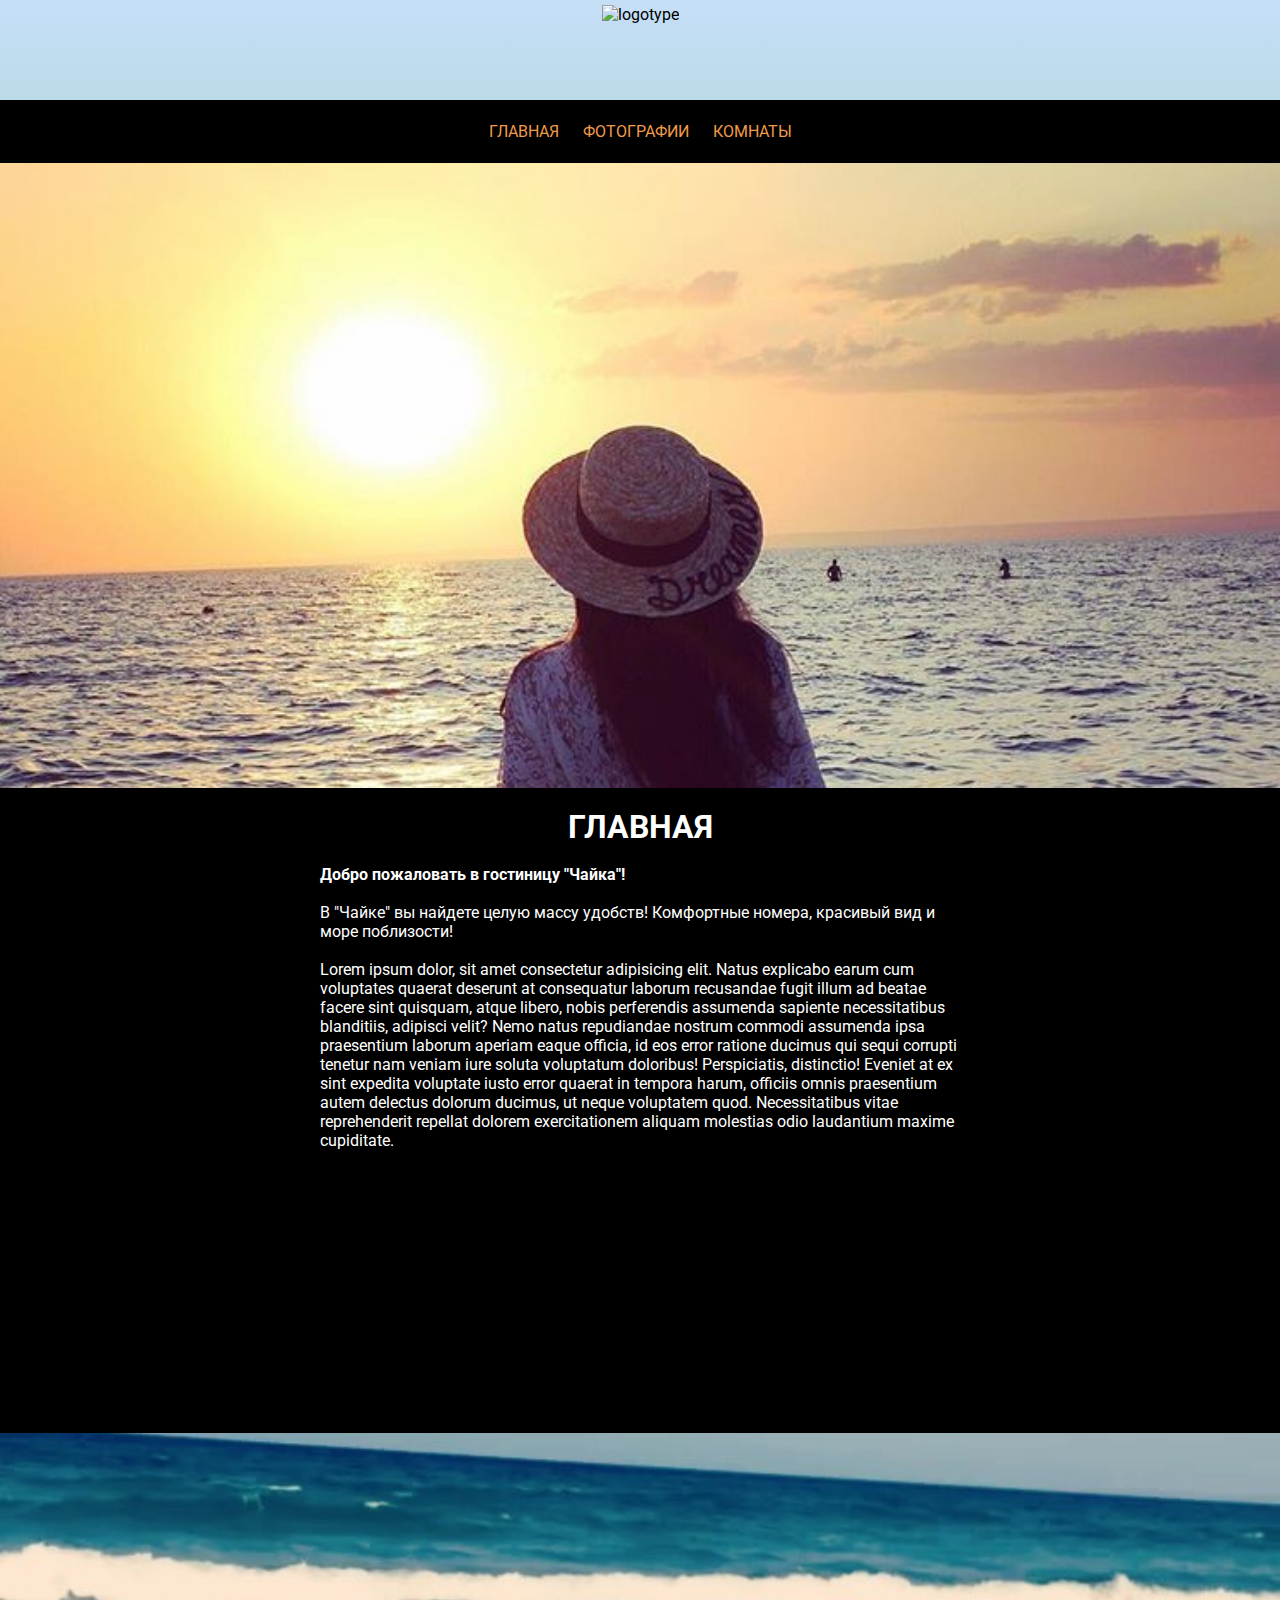
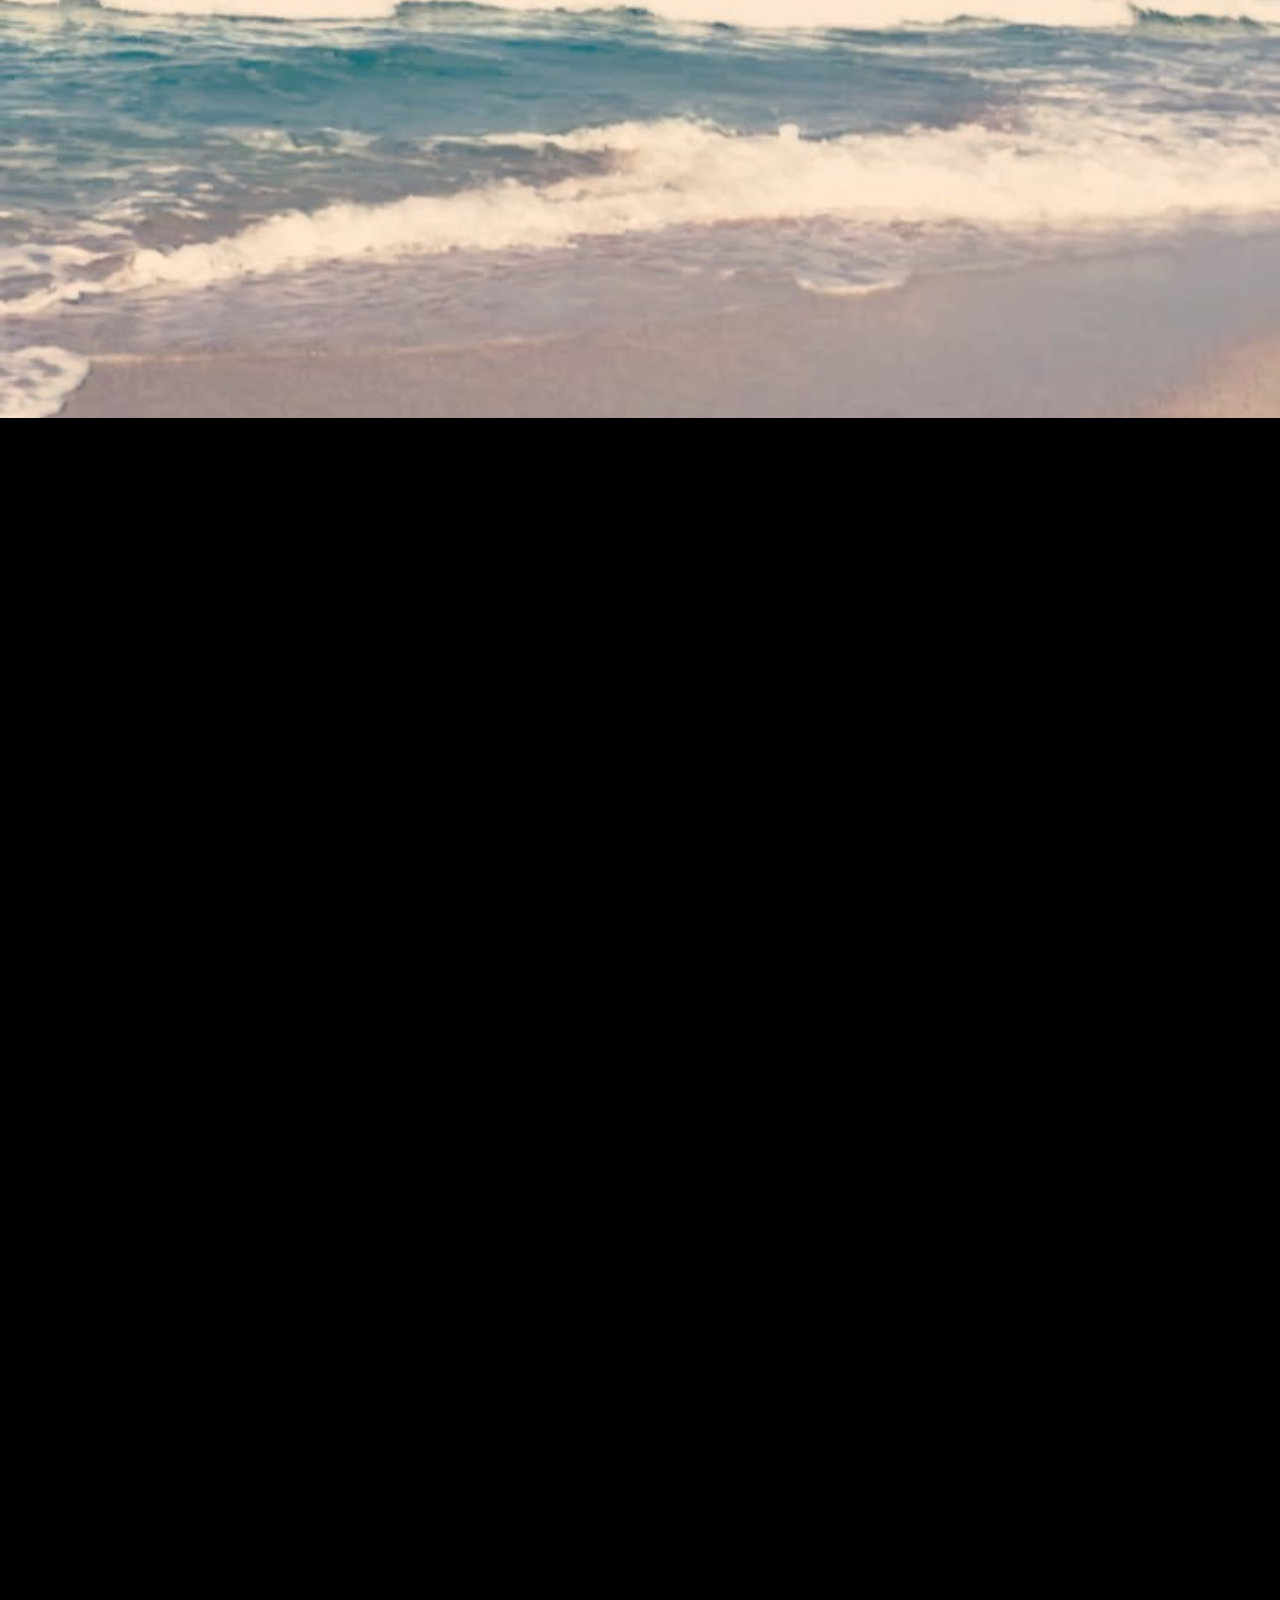
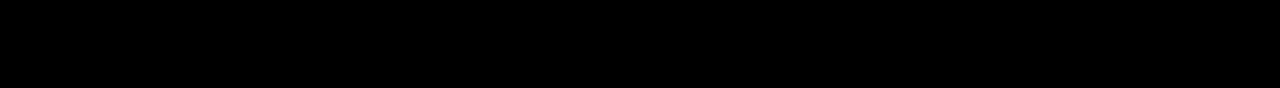
==== index-new.html @ 2513a15d "Returned to the state that I had previously before my pc broke" ====
<!DOCTYPE html>
<html lang="en">

<head>
    <meta charset="UTF-8">
    <meta name="viewport" content="width=device-width, initial-scale=1.0">
    <meta http-equiv="X-UA-Compatible" content="ie=edge">
    <link rel="stylesheet" href="css/style2.css">
    <link href="https://fonts.googleapis.com/css?family=Roboto&display=swap" rel="stylesheet">
    <link href="https://fonts.googleapis.com/css?family=Roboto+Slab&display=swap" rel="stylesheet">
    <title>Document</title>
</head>

<body>
    <header>
        <div class="headerdiv">
            <img src="../crimea-house/assets/img/logo-chaika.png" class="logo" alt="logotype">
        </div>
    </header>
    <nav>
        <div class="navdiv">
            <div class="container">
                <ul>
                    <li>ГЛАВНАЯ</li>
                    <li>ФОТОГРАФИИ</li>
                    <li>КОМНАТЫ</li>
                </ul>
            </div>
        </div>
    </nav>
    <main>
        <div class="sect parallax">
        </div>
        <div class="sect desc">
            <div class="container">
                <h1>ГЛАВНАЯ</h1>

                <p><br><strong>Добро пожаловать в гостиницу "Чайка"!</strong>
                    <br><br>В "Чайке" вы найдете целую массу удобств! Комфортные номера, красивый вид и море поблизости!
                    <br><br>Lorem ipsum dolor, sit amet consectetur adipisicing elit. Natus explicabo earum cum voluptates quaerat deserunt at consequatur laborum recusandae fugit illum ad beatae facere sint quisquam, atque libero, nobis perferendis assumenda
                    sapiente necessitatibus blanditiis, adipisci velit? Nemo natus repudiandae nostrum commodi assumenda ipsa praesentium laborum aperiam eaque officia, id eos error ratione ducimus qui sequi corrupti tenetur nam veniam iure soluta voluptatum
                    doloribus! Perspiciatis, distinctio! Eveniet at ex sint expedita voluptate iusto error quaerat in tempora harum, officiis omnis praesentium autem delectus dolorum ducimus, ut neque voluptatem quod. Necessitatibus vitae reprehenderit
                    repellat dolorem exercitationem aliquam molestias odio laudantium maxime cupiditate.</p>
            </div>
        </div>
        <div class="sect parallax">
            <video autoplay loop muted poster="assets/img/design/pic2.jpg" id="videobg">
                <source src="https://scontent-arn2-1.cdninstagram.com/v/t50.2886-16/66165011_154414285681903_7278850201689082514_n.mp4?_nc_ht=scontent-arn2-1.cdninstagram.com&_nc_cat=107&_nc_ohc=EMmnCNBbggYAX9EP4m1&oe=5E042129&oh=d67e94271e0e22fc21fdcb13d61538a4" type="video/mp4">
            </video>
        </div>
        <div class="sect"></div>
        <div class="sect"></div>
    </main>
    <footer>
        <div class="footerdiv">

        </div>
    </footer>
    <script src="js/main.js"></script>
</body>

</html>
---- css/style2.css ----
* {
    margin: 0;
    padding: 0;
    border: 0;
}

body {
    font-family: "Roboto", sans-serif;
}

html,
body {
    height: 100%;
}

a {
    text-decoration: none;
}

li {
    list-style: none;
    display: inline-block;
    color: rgb(241, 155, 75);
    border-top: 2px solid transparent;
    border-bottom: 2px solid transparent;
    margin: 0 10px;
}

li:hover {
    border-bottom: 2px solid rgb(241, 155, 75);
    border-top: 2px solid rgb(241, 155, 75);
}

h1 {
    text-align: center;
}

.sect {
    background-color: black;
    width: 100%;
    height: 65vh;
    padding: 20px 0;
}

.sect:nth-child(2) {
    overflow: hidden;
    color: white;
}

.headerdiv {
    background: linear-gradient(rgb(197, 223, 247), rgb(187, 219, 233));
    height: 100px;
    width: 100%;
    text-align: center;
}

.container {
    width: 50%;
    margin: 0 auto;
}

.logo {
    padding: 5px;
    max-width: 100%;
    height: 100%;
    box-sizing: border-box;
}

.navdiv {
    /* height: 20px; */
    width: 100%;
    background-color: black;
    justify-content: center;
    text-align: center;
    padding: 20px 0;
}

.parallax:nth-child(1) {
    background-image: url(../assets/img/design/pic1.jpg);
    background-size: cover;
    background-repeat: no-repeat;
    overflow: hidden;
}

.parallax:nth-child(2) {
    height: 70vh;
}

#videobg {
    position: relative;
    /* overflow: hidden; */
    /* z-index: -1; */
    max-width: 100%;
    max-height: 100%;
    object-fit: cover;
    width: 100%;
    height: 100%;
}

@media screen and (max-width: 768px) {
    .container {
        width: 90%;
    }
}
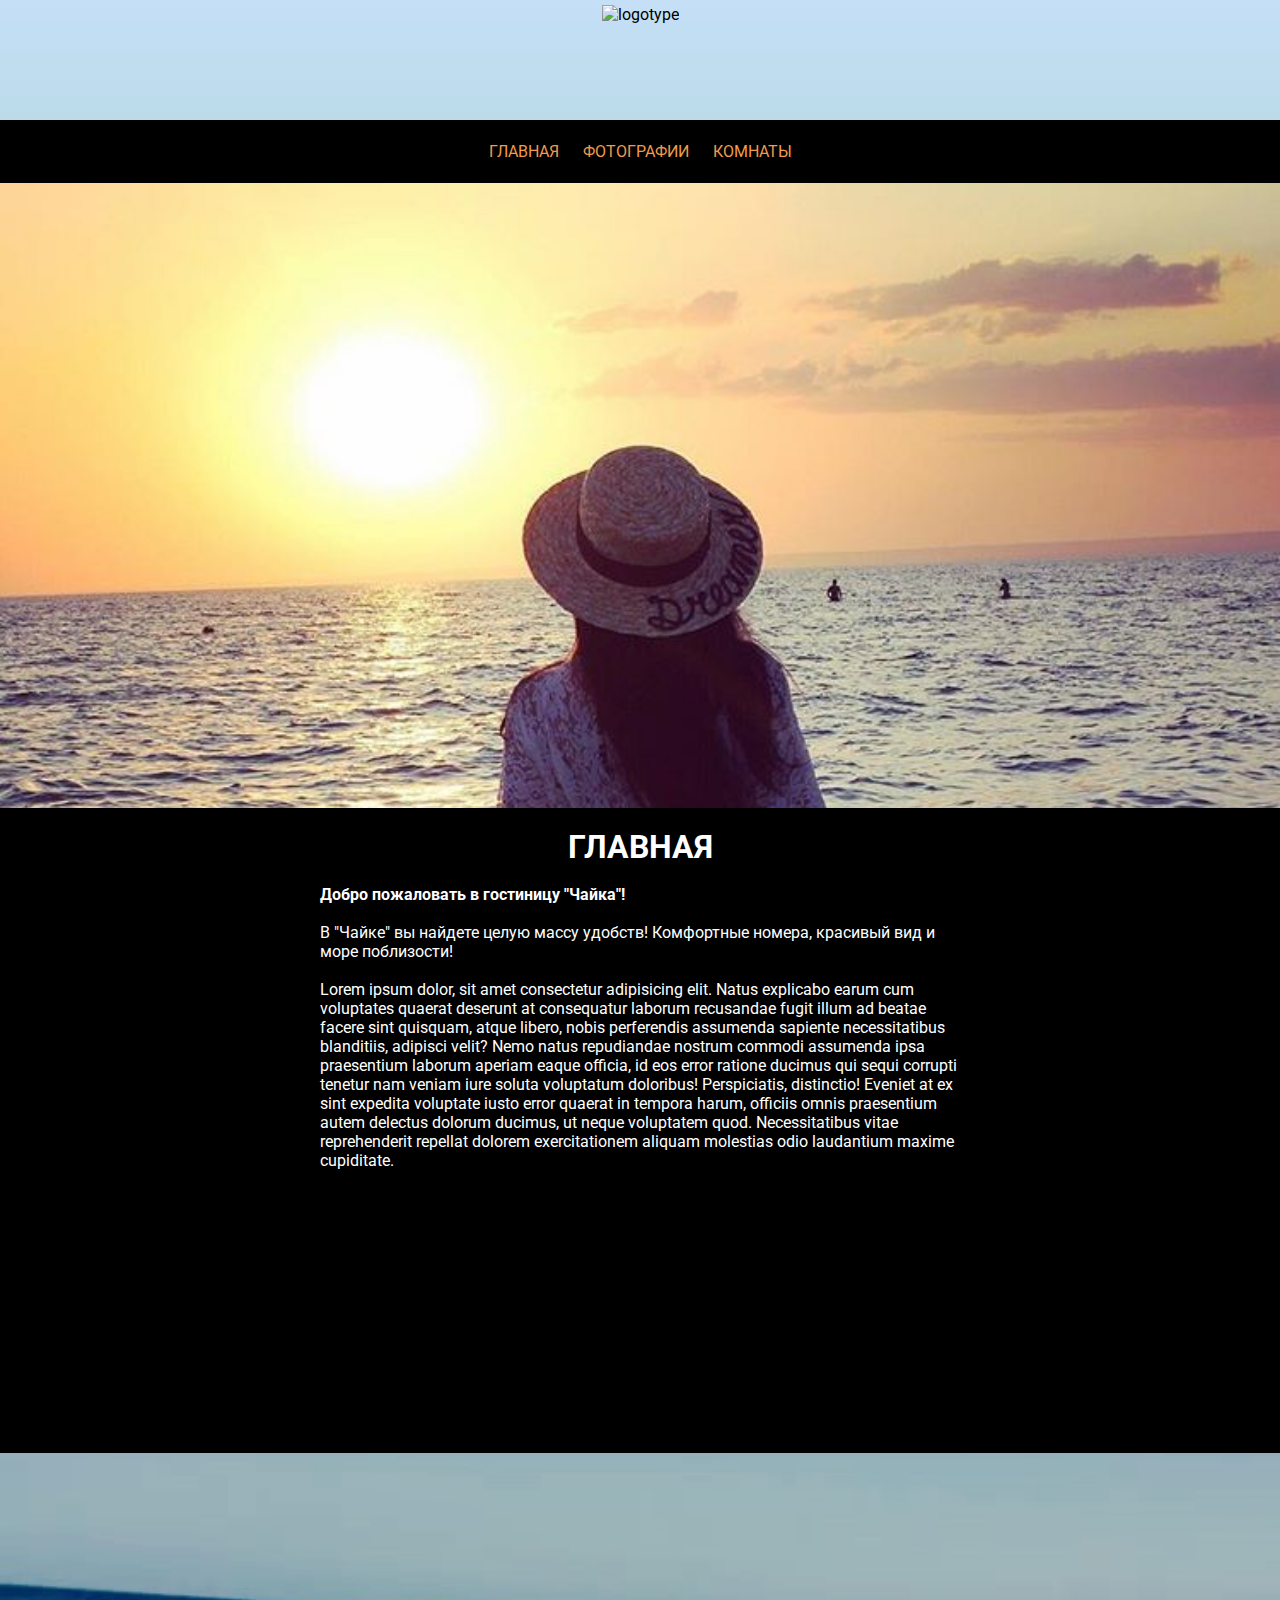
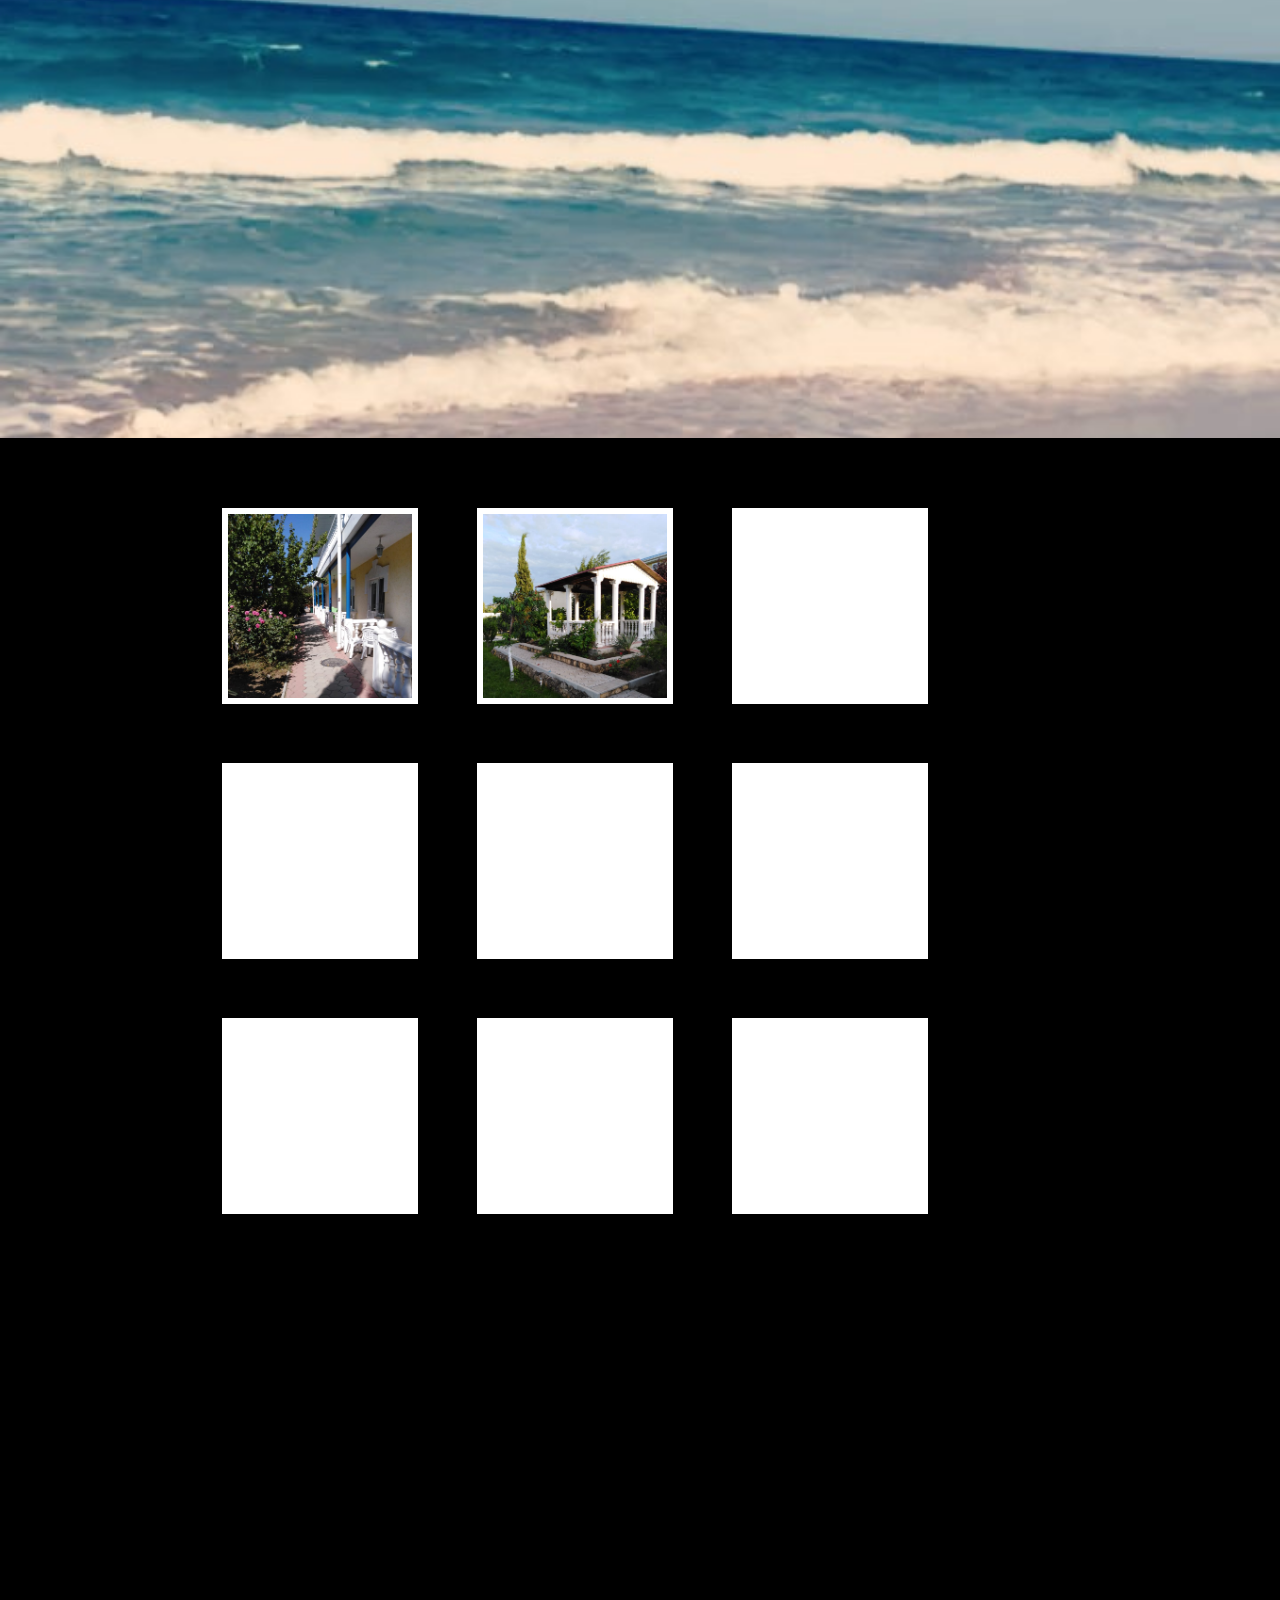
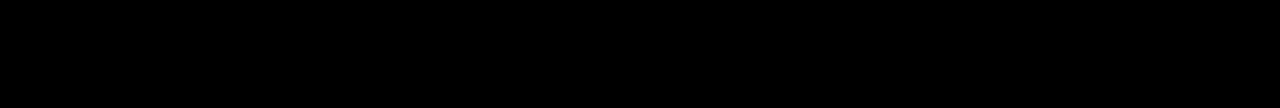
==== commit affc3c37: "added more content, imporoved the appearence" ====
--- a/index-new.html
+++ b/index-new.html
@@ -48,7 +48,19 @@
                 <source src="https://scontent-arn2-1.cdninstagram.com/v/t50.2886-16/66165011_154414285681903_7278850201689082514_n.mp4?_nc_ht=scontent-arn2-1.cdninstagram.com&_nc_cat=107&_nc_ohc=EMmnCNBbggYAX9EP4m1&oe=5E042129&oh=d67e94271e0e22fc21fdcb13d61538a4" type="video/mp4">
             </video>
         </div>
-        <div class="sect"></div>
+        <div class="sect gallery">
+            <div class="container">
+                <div class="album"></div>
+                <div class="album"></div>
+                <div class="album"></div>
+                <div class="album"></div>
+                <div class="album"></div>
+                <div class="album"></div>
+                <div class="album"></div>
+                <div class="album"></div>
+                <div class="album"></div>
+            </div>
+        </div>
         <div class="sect"></div>
     </main>
     <footer>
--- a/css/style2.css
+++ b/css/style2.css
@@ -49,7 +49,7 @@
 
 .headerdiv {
     background: linear-gradient(rgb(197, 223, 247), rgb(187, 219, 233));
-    height: 100px;
+    height: 120px;
     width: 100%;
     text-align: center;
 }
@@ -86,6 +86,30 @@
     height: 70vh;
 }
 
+.gallery .container {
+    width: 70%;
+}
+
+.album {
+    margin: 3.3%;
+    box-sizing: border-box;
+    border: 6px white solid;
+    width: 196px;
+    height: 196px;
+    background-size: cover;
+    background-repeat: no-repeat;
+    background-color: white;
+    float: left;
+}
+
+.album:nth-child(1) {
+    background-image: url("../assets/img/out/ph9.jpeg");
+}
+
+.album:nth-child(2) {
+    background-image: url("../assets/img/out/ph4.jpeg");
+}
+
 #videobg {
     position: relative;
     /* overflow: hidden; */
@@ -95,6 +119,7 @@
     object-fit: cover;
     width: 100%;
     height: 100%;
+    object-position: 15% 30%;
 }
 
 @media screen and (max-width: 768px) {
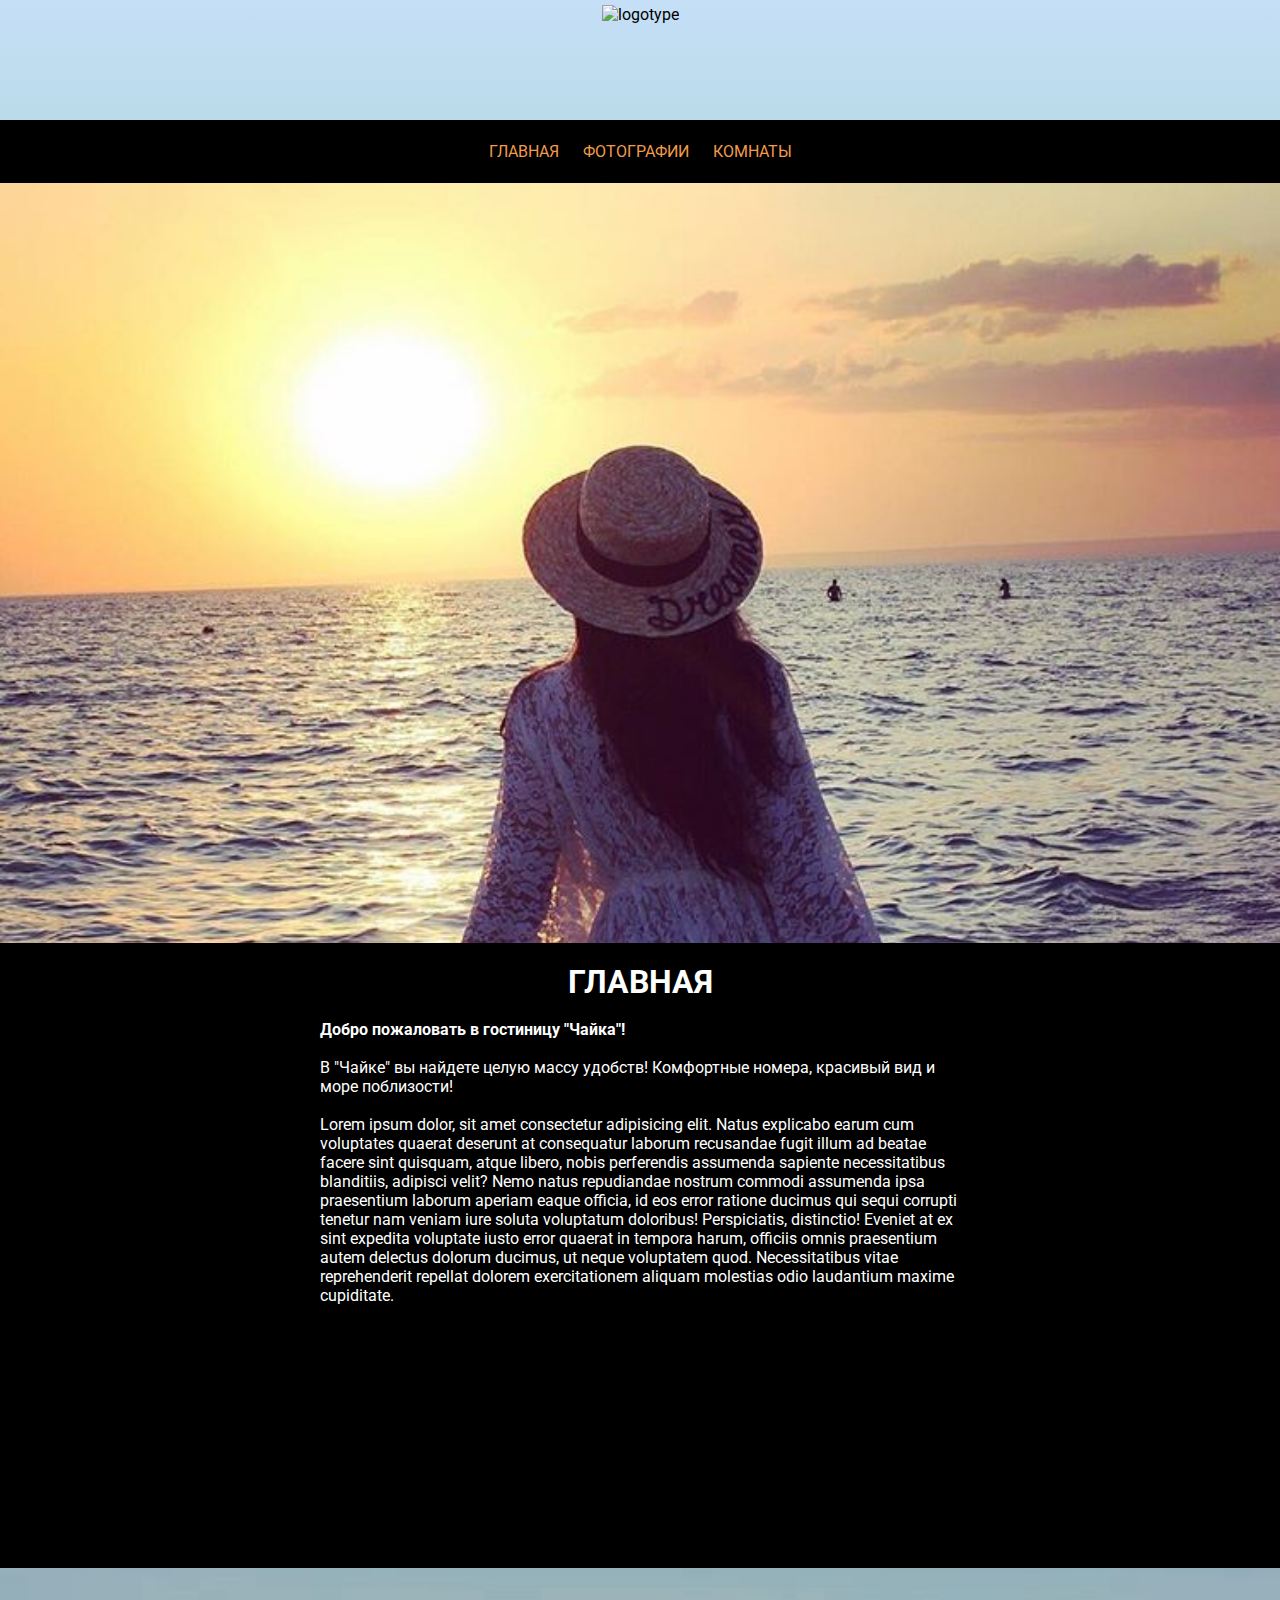
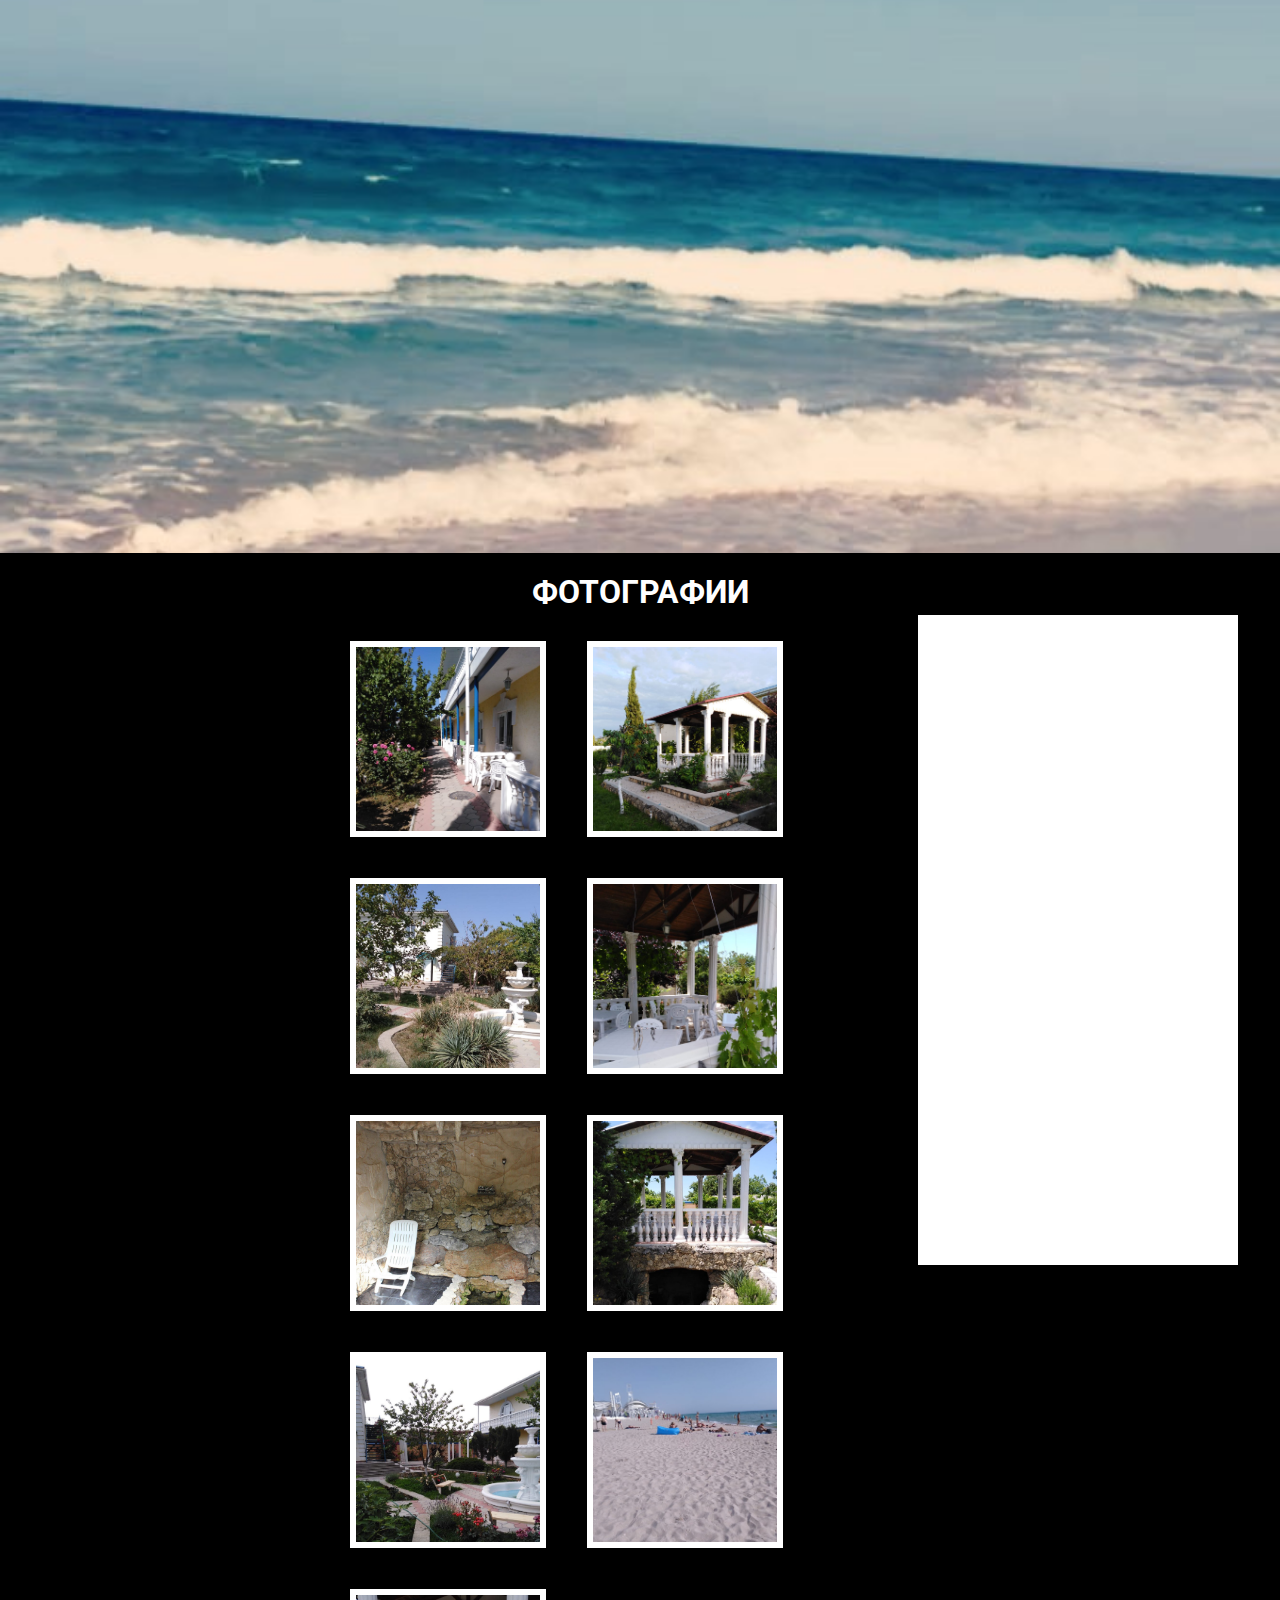
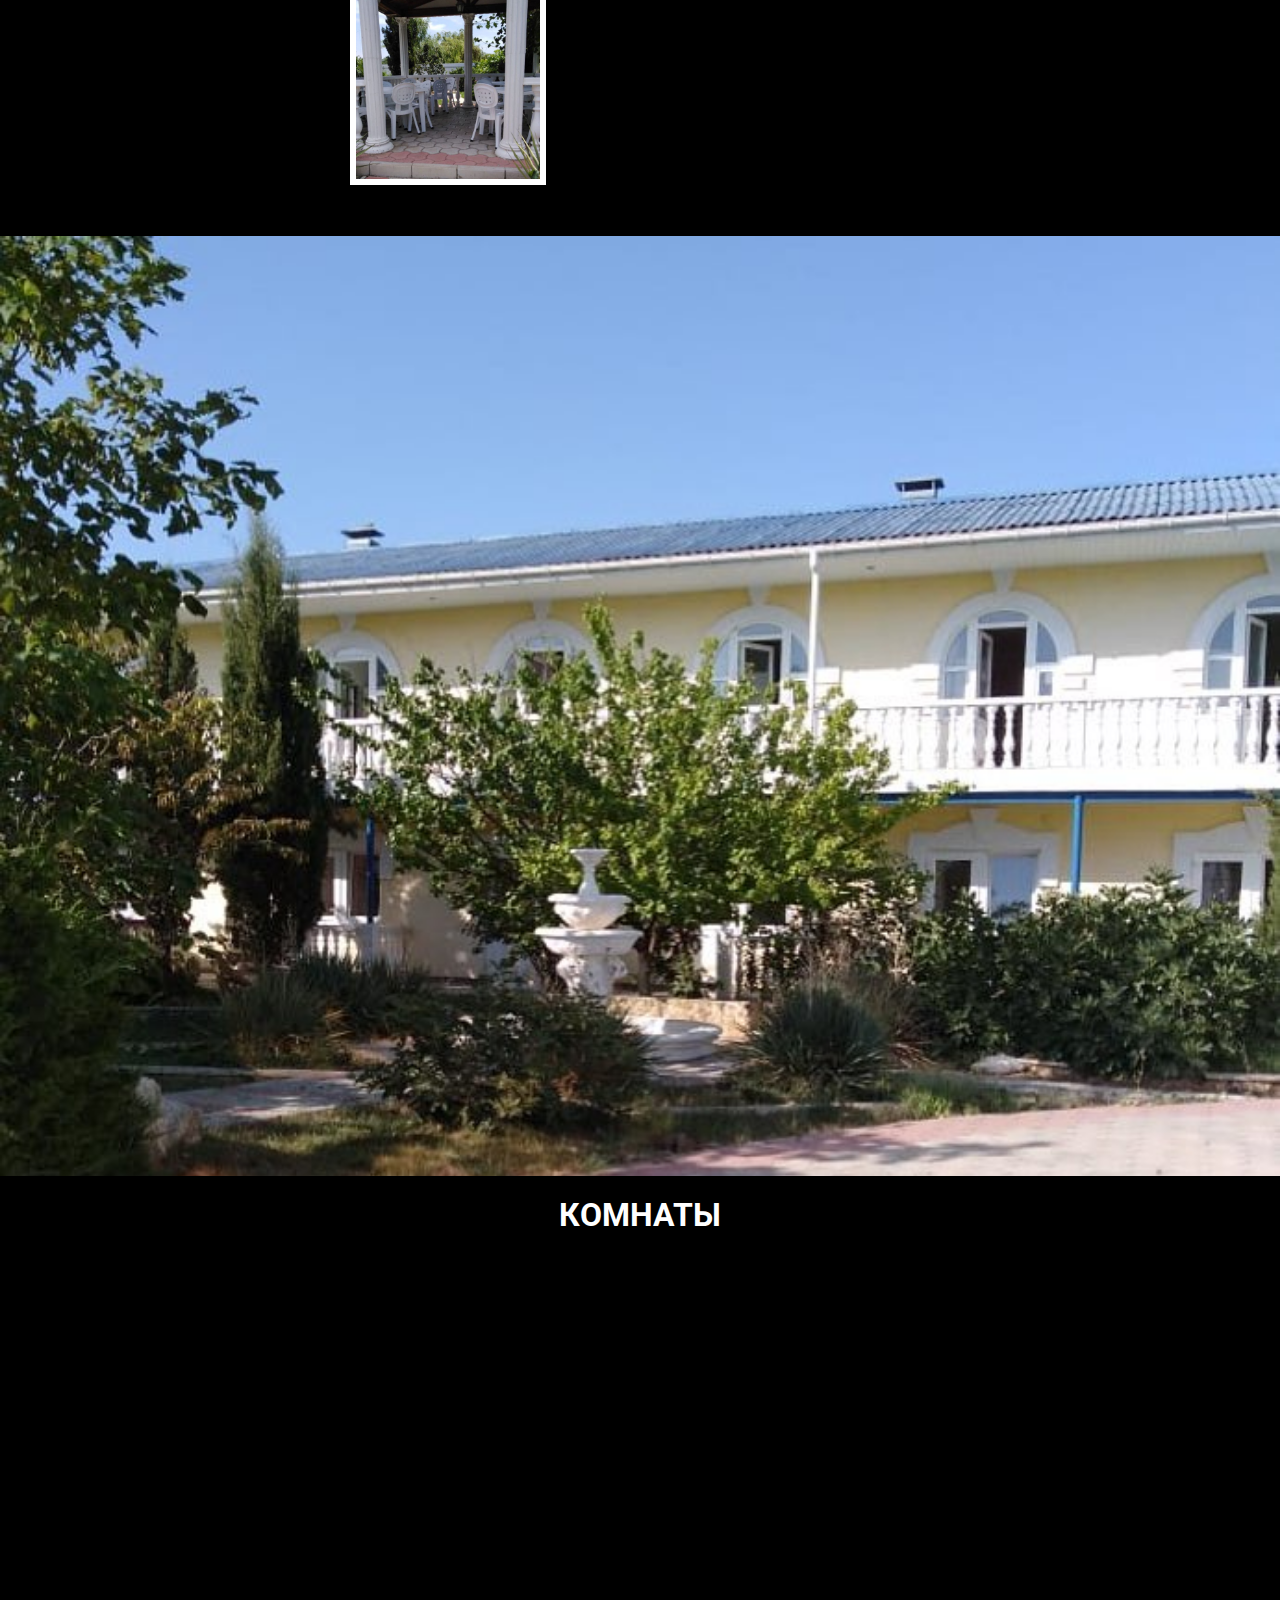
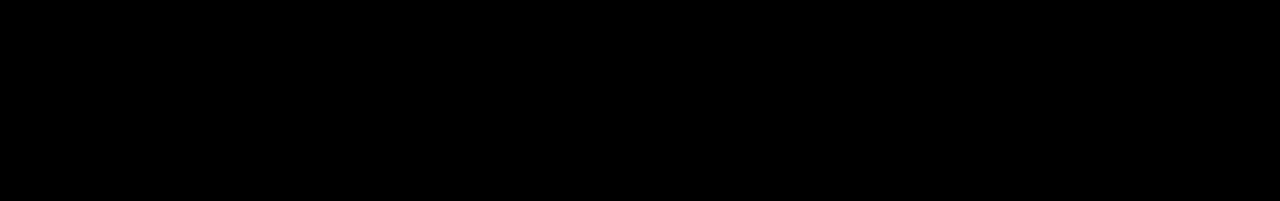
==== commit 0b644ce5: "Added photos section" ====
--- a/index-new.html
+++ b/index-new.html
@@ -49,19 +49,27 @@
             </video>
         </div>
         <div class="sect gallery">
+            <div class="photoview"></div>
             <div class="container">
-                <div class="album"></div>
-                <div class="album"></div>
-                <div class="album"></div>
-                <div class="album"></div>
-                <div class="album"></div>
-                <div class="album"></div>
-                <div class="album"></div>
-                <div class="album"></div>
-                <div class="album"></div>
+                <h1>ФОТОГРАФИИ</h1>
+                <div class="photogallery">
+                    <div class="album"></div>
+                    <div class="album"></div>
+                    <div class="album"></div>
+                    <div class="album"></div>
+                    <div class="album"></div>
+                    <div class="album"></div>
+                    <div class="album"></div>
+                    <div class="album"></div>
+                    <div class="album"></div>
+                </div>
             </div>
         </div>
-        <div class="sect"></div>
+        <div class="sect parallax" id="hotelbg"></div>
+        <div class="sect">
+            <h1>КОМНАТЫ</h1>
+            <p><br></p>
+        </div>
     </main>
     <footer>
         <div class="footerdiv">
--- a/css/style2.css
+++ b/css/style2.css
@@ -33,6 +33,7 @@
 
 h1 {
     text-align: center;
+    color: white;
 }
 
 .sect {
@@ -40,11 +41,21 @@
     width: 100%;
     height: 65vh;
     padding: 20px 0;
+    overflow: hidden;
 }
 
 .sect:nth-child(2) {
     overflow: hidden;
     color: white;
+}
+
+.sect:nth-child(3) {
+    padding: 0;
+}
+
+.sect:nth-child(4) {
+    height: auto;
+    text-align: center;
 }
 
 .headerdiv {
@@ -75,19 +86,54 @@
     padding: 20px 0;
 }
 
+.parallax {
+    background-size: cover;
+    background-repeat: no-repeat;
+    overflow: hidden;
+}
+
 .parallax:nth-child(1) {
     background-image: url(../assets/img/design/pic1.jpg);
-    background-size: cover;
-    background-repeat: no-repeat;
-    overflow: hidden;
+    height: 80vh;
 }
 
 .parallax:nth-child(2) {
     height: 70vh;
 }
 
+.parallax:nth-child(3) {
+    background-image: url(../assets/img/design/pic3.jpg)
+}
+
+#hotelbg {
+    background-image: url(../assets/img/design/pic3.jpg);
+    height: 100vh;
+}
+
 .gallery .container {
-    width: 70%;
+    width: 50%;
+    overflow: hidden;
+}
+
+.photogallery {
+    margin: 0 auto;
+    justify-content: center;
+    text-align: center;
+    overflow: hidden;
+    height: 100%;
+    padding: 10px
+}
+
+.photoview {
+    position: absolute;
+    right: 0;
+    height: 70%;
+    width: 25%;
+    margin: 3.3%;
+    background-color: white;
+    padding: 10px 0;
+    background-repeat: no-repeat;
+    background-size: contain;
 }
 
 .album {
@@ -100,6 +146,11 @@
     background-repeat: no-repeat;
     background-color: white;
     float: left;
+    cursor: pointer;
+}
+
+.album:hover {
+    opacity: 0.7;
 }
 
 .album:nth-child(1) {
@@ -108,6 +159,34 @@
 
 .album:nth-child(2) {
     background-image: url("../assets/img/out/ph4.jpeg");
+}
+
+.album:nth-child(3) {
+    background-image: url("../assets/img/out/ph16.jpg");
+}
+
+.album:nth-child(4) {
+    background-image: url("../assets/img/out/ph8.jpeg");
+}
+
+.album:nth-child(5) {
+    background-image: url("../assets/img/out/ph10.jpg");
+}
+
+.album:nth-child(6) {
+    background-image: url("../assets/img/out/ph12.jpg");
+}
+
+.album:nth-child(7) {
+    background-image: url("../assets/img/out/ph13.jpg");
+}
+
+.album:nth-child(8) {
+    background-image: url("../assets/img/out/ph14.jpg");
+}
+
+.album:nth-child(9) {
+    background-image: url("../assets/img/out/ph15.jpg");
 }
 
 #videobg {
@@ -126,4 +205,7 @@
     .container {
         width: 90%;
     }
+    .gallery .container {
+        width: 90%;
+    }
 }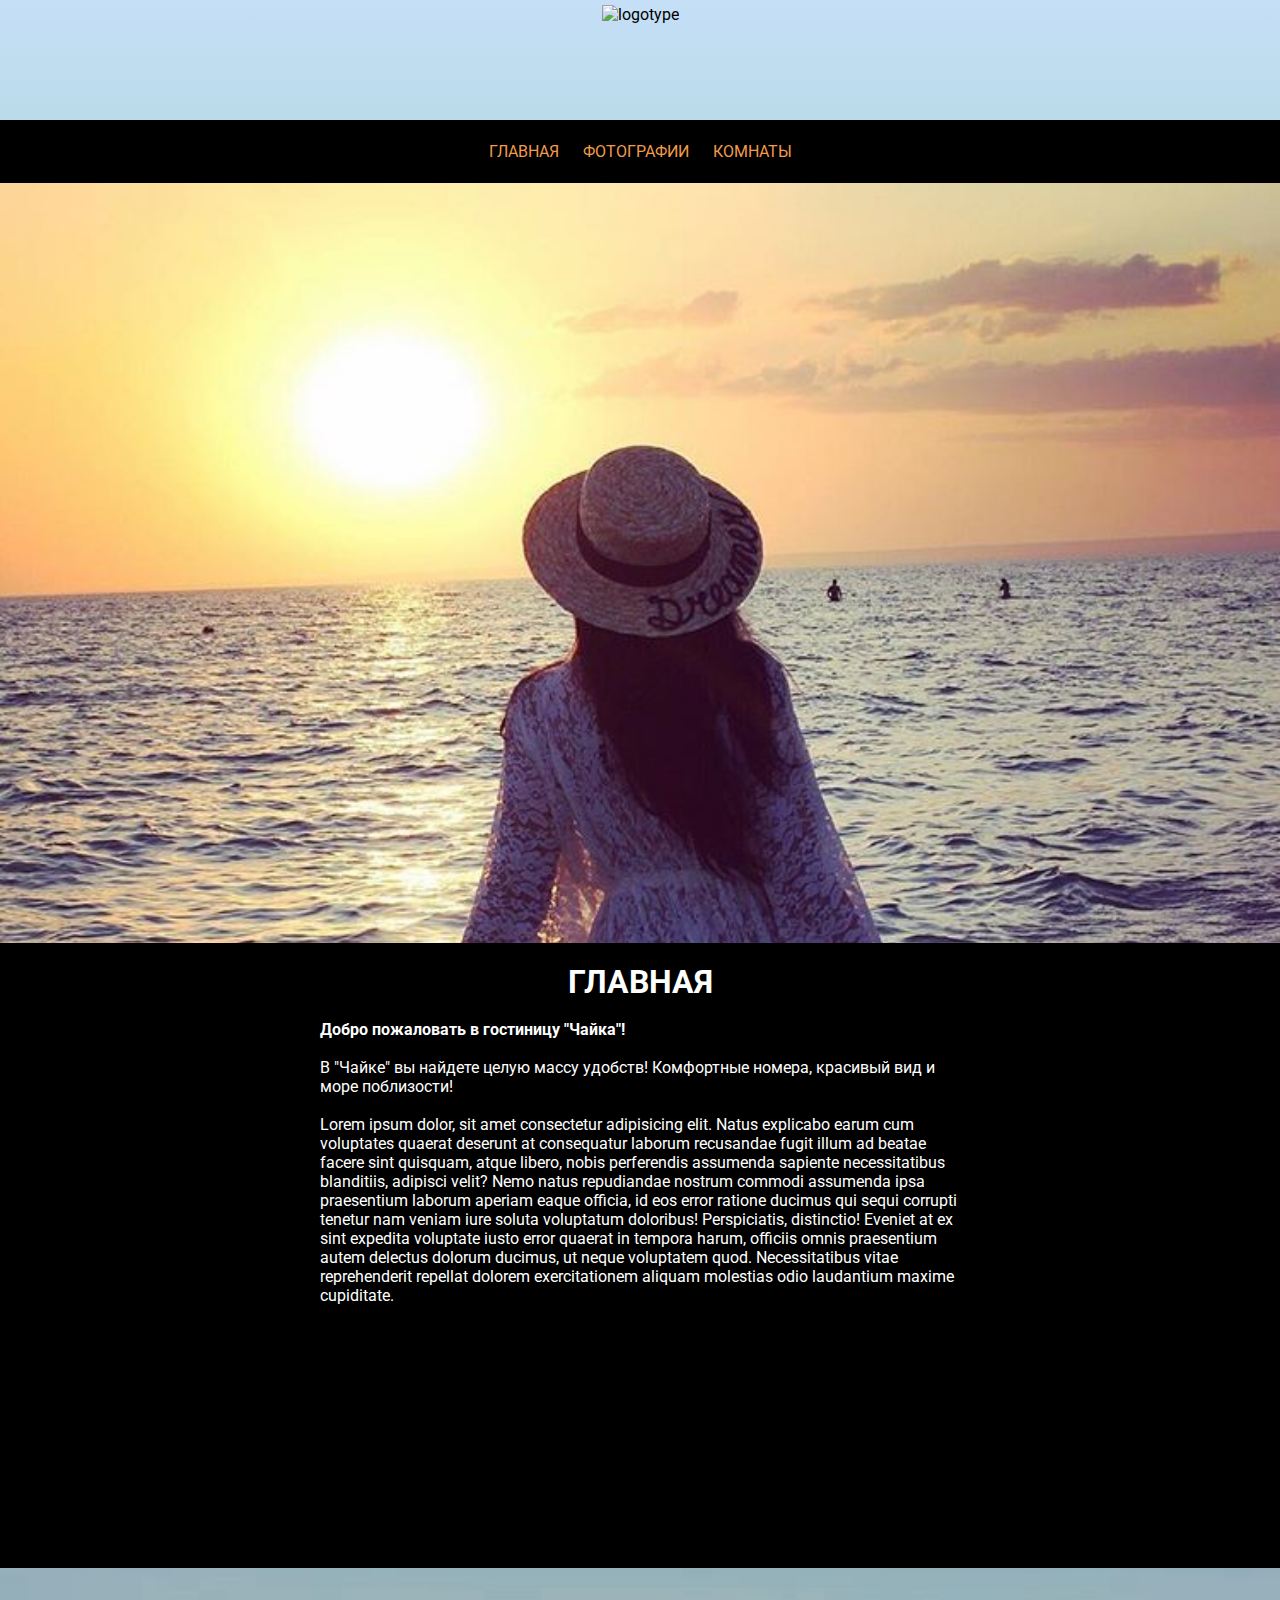
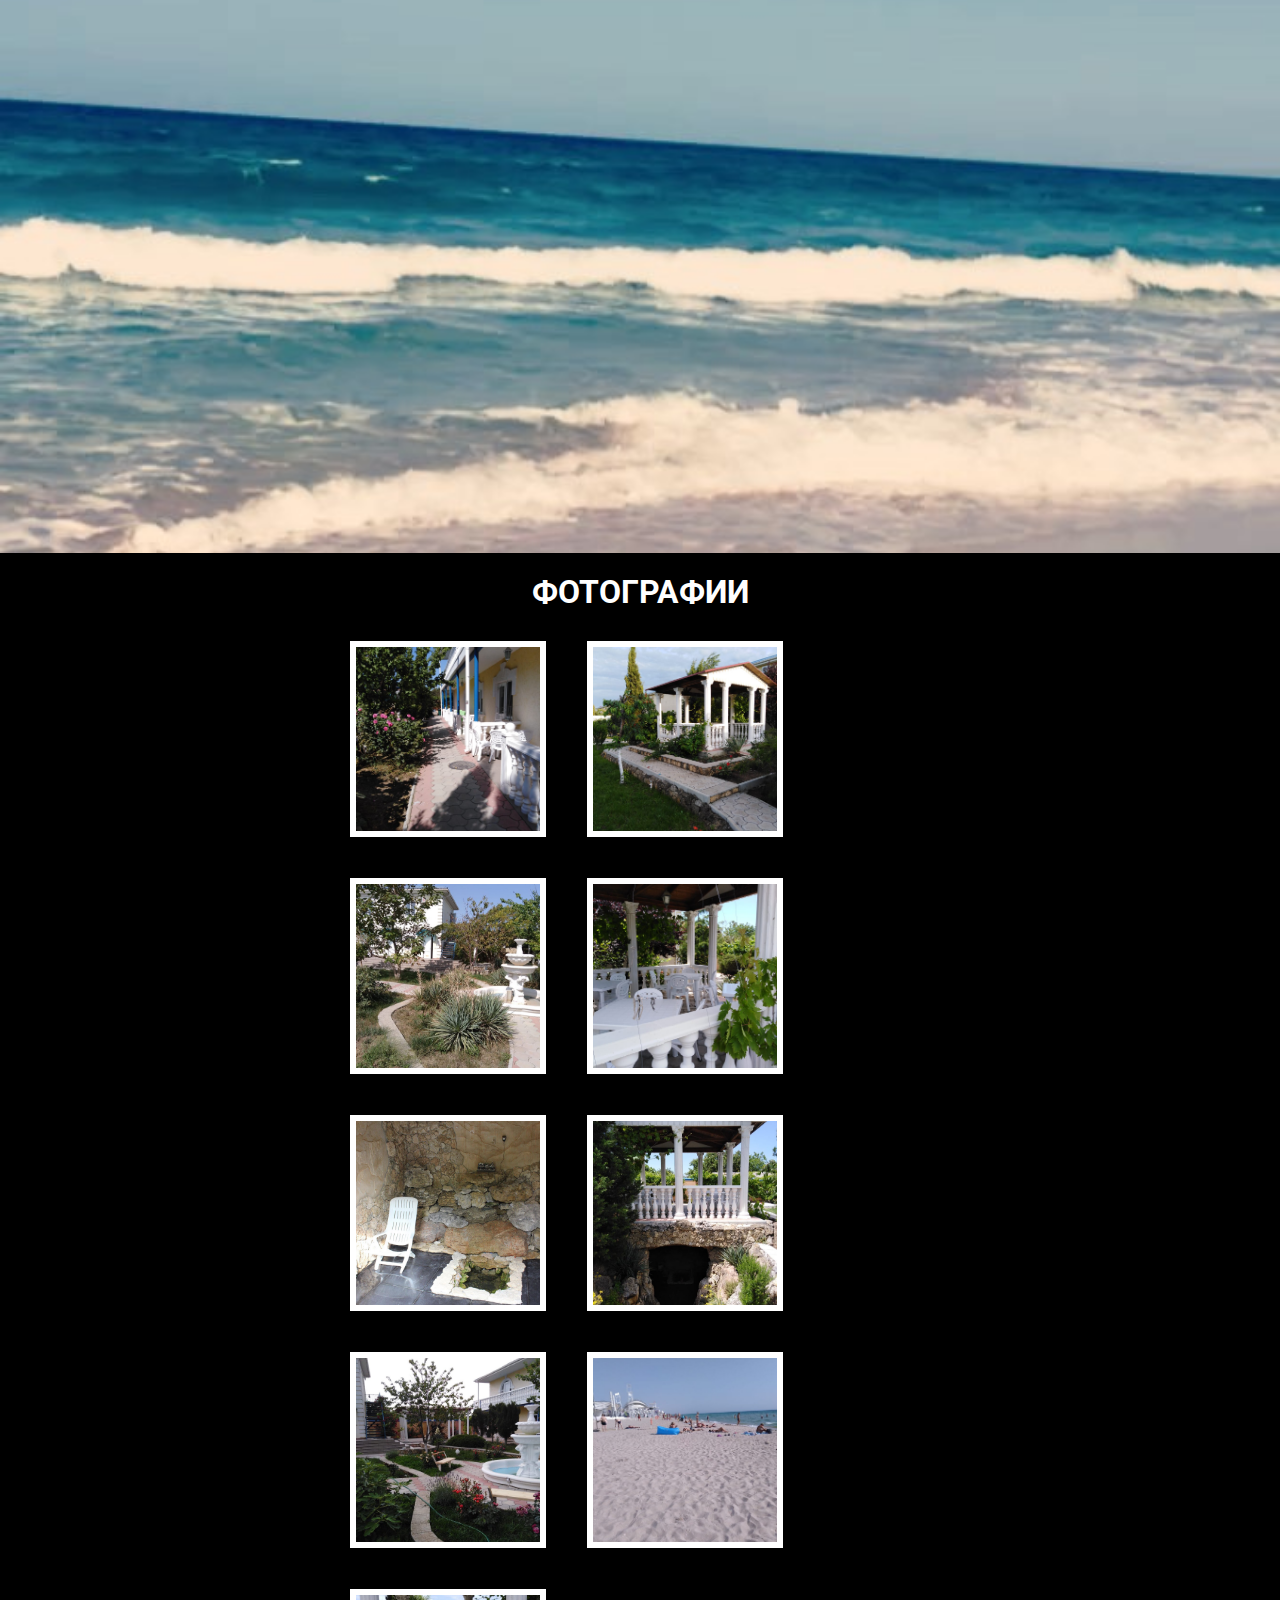
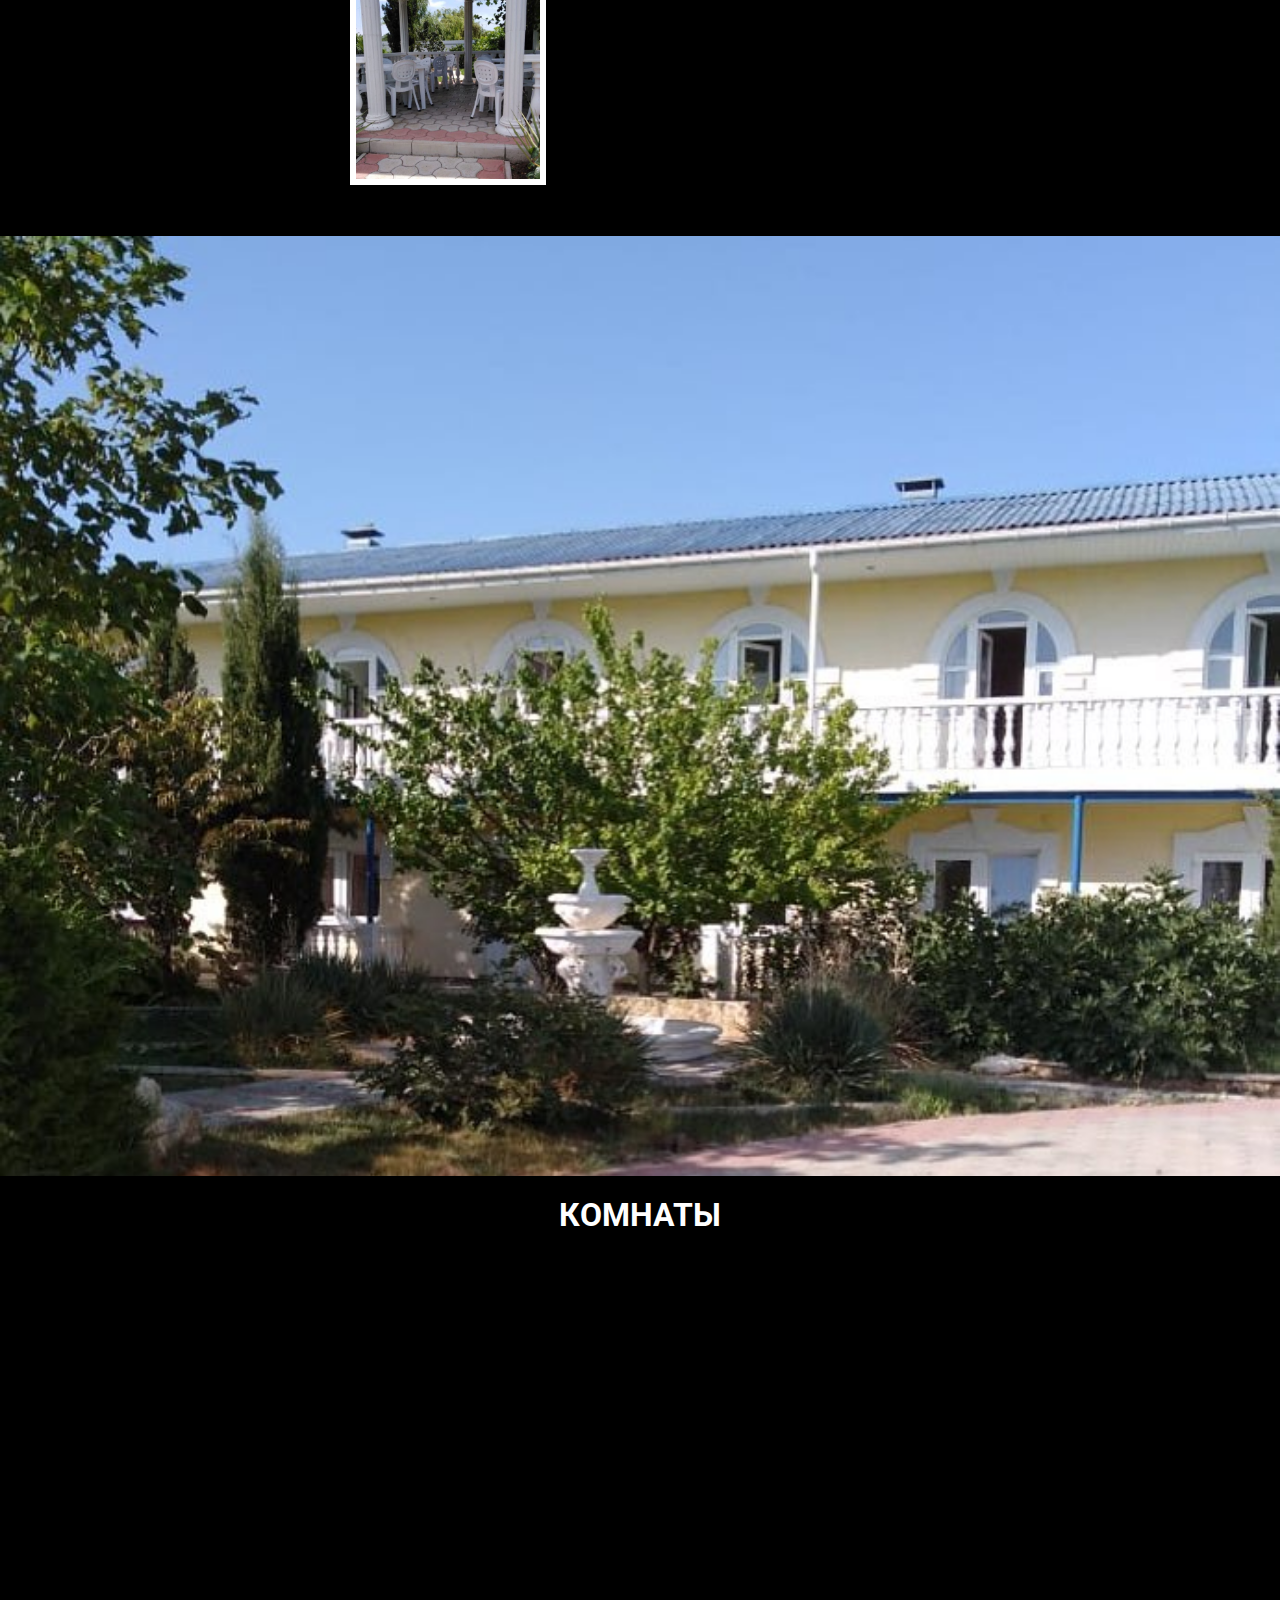
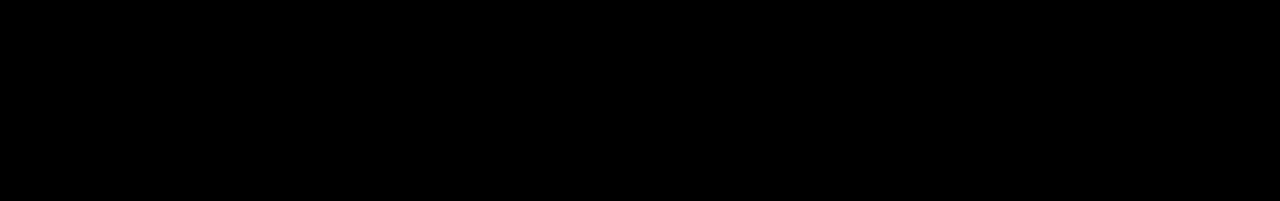
==== commit 9a9f3dc7: "changed the styles and some info" ====
--- a/index-new.html
+++ b/index-new.html
@@ -49,19 +49,19 @@
             </video>
         </div>
         <div class="sect gallery">
-            <div class="photoview"></div>
+            <!-- <div class="photoview"></div> -->
             <div class="container">
                 <h1>ФОТОГРАФИИ</h1>
                 <div class="photogallery">
-                    <div class="album"></div>
-                    <div class="album"></div>
-                    <div class="album"></div>
-                    <div class="album"></div>
-                    <div class="album"></div>
-                    <div class="album"></div>
-                    <div class="album"></div>
-                    <div class="album"></div>
-                    <div class="album"></div>
+                    <img src="assets/img/out/ph9.jpeg" alt="" class="album">
+                    <img src="assets/img/out/ph4.jpeg" alt="" class="album">
+                    <img src="assets/img/out/ph16.jpg" alt="" class="album">
+                    <img src="assets/img/out/ph8.jpeg" alt="" class="album">
+                    <img src="assets/img/out/ph10.jpg" alt="" class="album">
+                    <img src="assets/img/out/ph12.jpg" alt="" class="album">
+                    <img src="assets/img/out/ph13.jpg" alt="" class="album">
+                    <img src="assets/img/out/ph14.jpg" alt="" class="album">
+                    <img src="assets/img/out/ph15.jpg" alt="" class="album">
                 </div>
             </div>
         </div>
@@ -71,6 +71,11 @@
             <p><br></p>
         </div>
     </main>
+    <div class="modal">
+        <span class="close">&times;</span>
+        <img class="modal-content" id="img01">
+        <div class="caption"></div>
+    </div>
     <footer>
         <div class="footerdiv">
 
--- a/css/style2.css
+++ b/css/style2.css
@@ -58,6 +58,12 @@
     text-align: center;
 }
 
+.sect:nth-child(5) {
+    height: 75vh;
+    text-align: center;
+    overflow: hidden;
+}
+
 .headerdiv {
     background: linear-gradient(rgb(197, 223, 247), rgb(187, 219, 233));
     height: 120px;
@@ -124,7 +130,89 @@
     padding: 10px
 }
 
-.photoview {
+
+/* The Modal (background) */
+
+.modal {
+    display: none;
+    /* Hidden by default */
+    position: fixed;
+    /* Stay in place */
+    z-index: 1;
+    /* Sit on top */
+    padding-top: 100px;
+    /* Location of the box */
+    left: 0;
+    top: 0;
+    width: 100%;
+    /* Full width */
+    height: 100%;
+    /* Full height */
+    overflow: auto;
+    /* Enable scroll if needed */
+    background-color: rgb(0, 0, 0);
+    /* Fallback color */
+    background-color: rgba(0, 0, 0, 0.9);
+    /* Black w/ opacity */
+}
+
+
+/* Modal Content (image) */
+
+.modal-content {
+    margin: auto;
+    display: block;
+    width: 80%;
+    max-width: 700px;
+}
+
+
+/* Add Animation */
+
+.modal-content,
+#caption {
+    -webkit-animation-name: zoom;
+    -webkit-animation-duration: 0.6s;
+    animation-name: zoom;
+    animation-duration: 0.6s;
+}
+
+@-webkit-keyframes zoom {
+    from {
+        -webkit-transform: scale(0)
+    }
+    to {
+        -webkit-transform: scale(1)
+    }
+}
+
+@keyframes zoom {
+    from {
+        transform: scale(0)
+    }
+    to {
+        transform: scale(1)
+    }
+}
+
+.close:hover,
+.close:focus {
+    color: #bbb;
+    text-decoration: none;
+    cursor: pointer;
+}
+
+
+/* 100% Image Width on Smaller Screens */
+
+@media only screen and (max-width: 768px) {
+    .modal-content {
+        width: 100%;
+    }
+}
+
+
+/* .photoview {
     position: absolute;
     right: 0;
     height: 70%;
@@ -134,7 +222,7 @@
     padding: 10px 0;
     background-repeat: no-repeat;
     background-size: contain;
-}
+} */
 
 .album {
     margin: 3.3%;
@@ -142,51 +230,16 @@
     border: 6px white solid;
     width: 196px;
     height: 196px;
-    background-size: cover;
-    background-repeat: no-repeat;
-    background-color: white;
+    object-fit: cover;
+    /* background-repeat: no-repeat; */
+    /* background-color: white; */
     float: left;
     cursor: pointer;
+    transition: 0.3s;
 }
 
 .album:hover {
     opacity: 0.7;
-}
-
-.album:nth-child(1) {
-    background-image: url("../assets/img/out/ph9.jpeg");
-}
-
-.album:nth-child(2) {
-    background-image: url("../assets/img/out/ph4.jpeg");
-}
-
-.album:nth-child(3) {
-    background-image: url("../assets/img/out/ph16.jpg");
-}
-
-.album:nth-child(4) {
-    background-image: url("../assets/img/out/ph8.jpeg");
-}
-
-.album:nth-child(5) {
-    background-image: url("../assets/img/out/ph10.jpg");
-}
-
-.album:nth-child(6) {
-    background-image: url("../assets/img/out/ph12.jpg");
-}
-
-.album:nth-child(7) {
-    background-image: url("../assets/img/out/ph13.jpg");
-}
-
-.album:nth-child(8) {
-    background-image: url("../assets/img/out/ph14.jpg");
-}
-
-.album:nth-child(9) {
-    background-image: url("../assets/img/out/ph15.jpg");
 }
 
 #videobg {
@@ -201,6 +254,13 @@
     object-position: 15% 30%;
 }
 
+.prices {
+    display: inline-block;
+    min-width: 24%;
+    max-width: 25%;
+    overflow: hidden;
+}
+
 @media screen and (max-width: 768px) {
     .container {
         width: 90%;
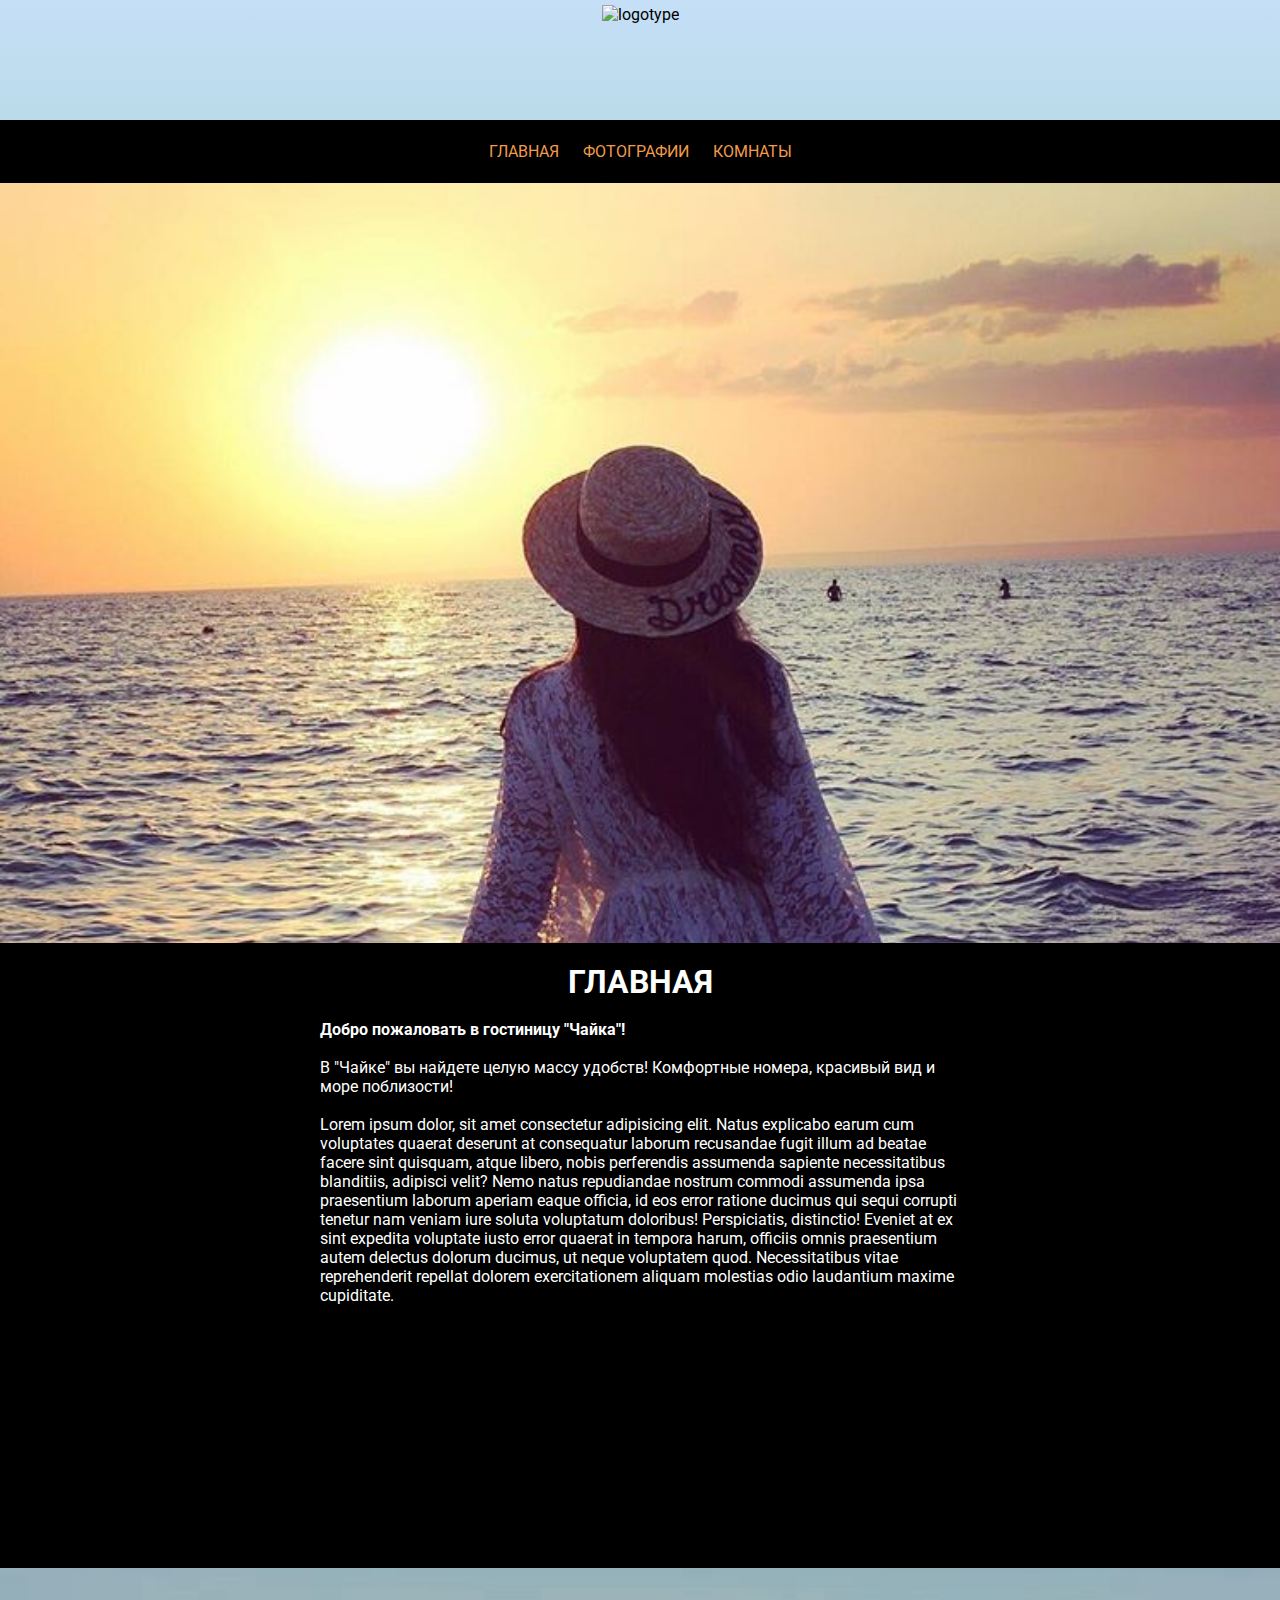
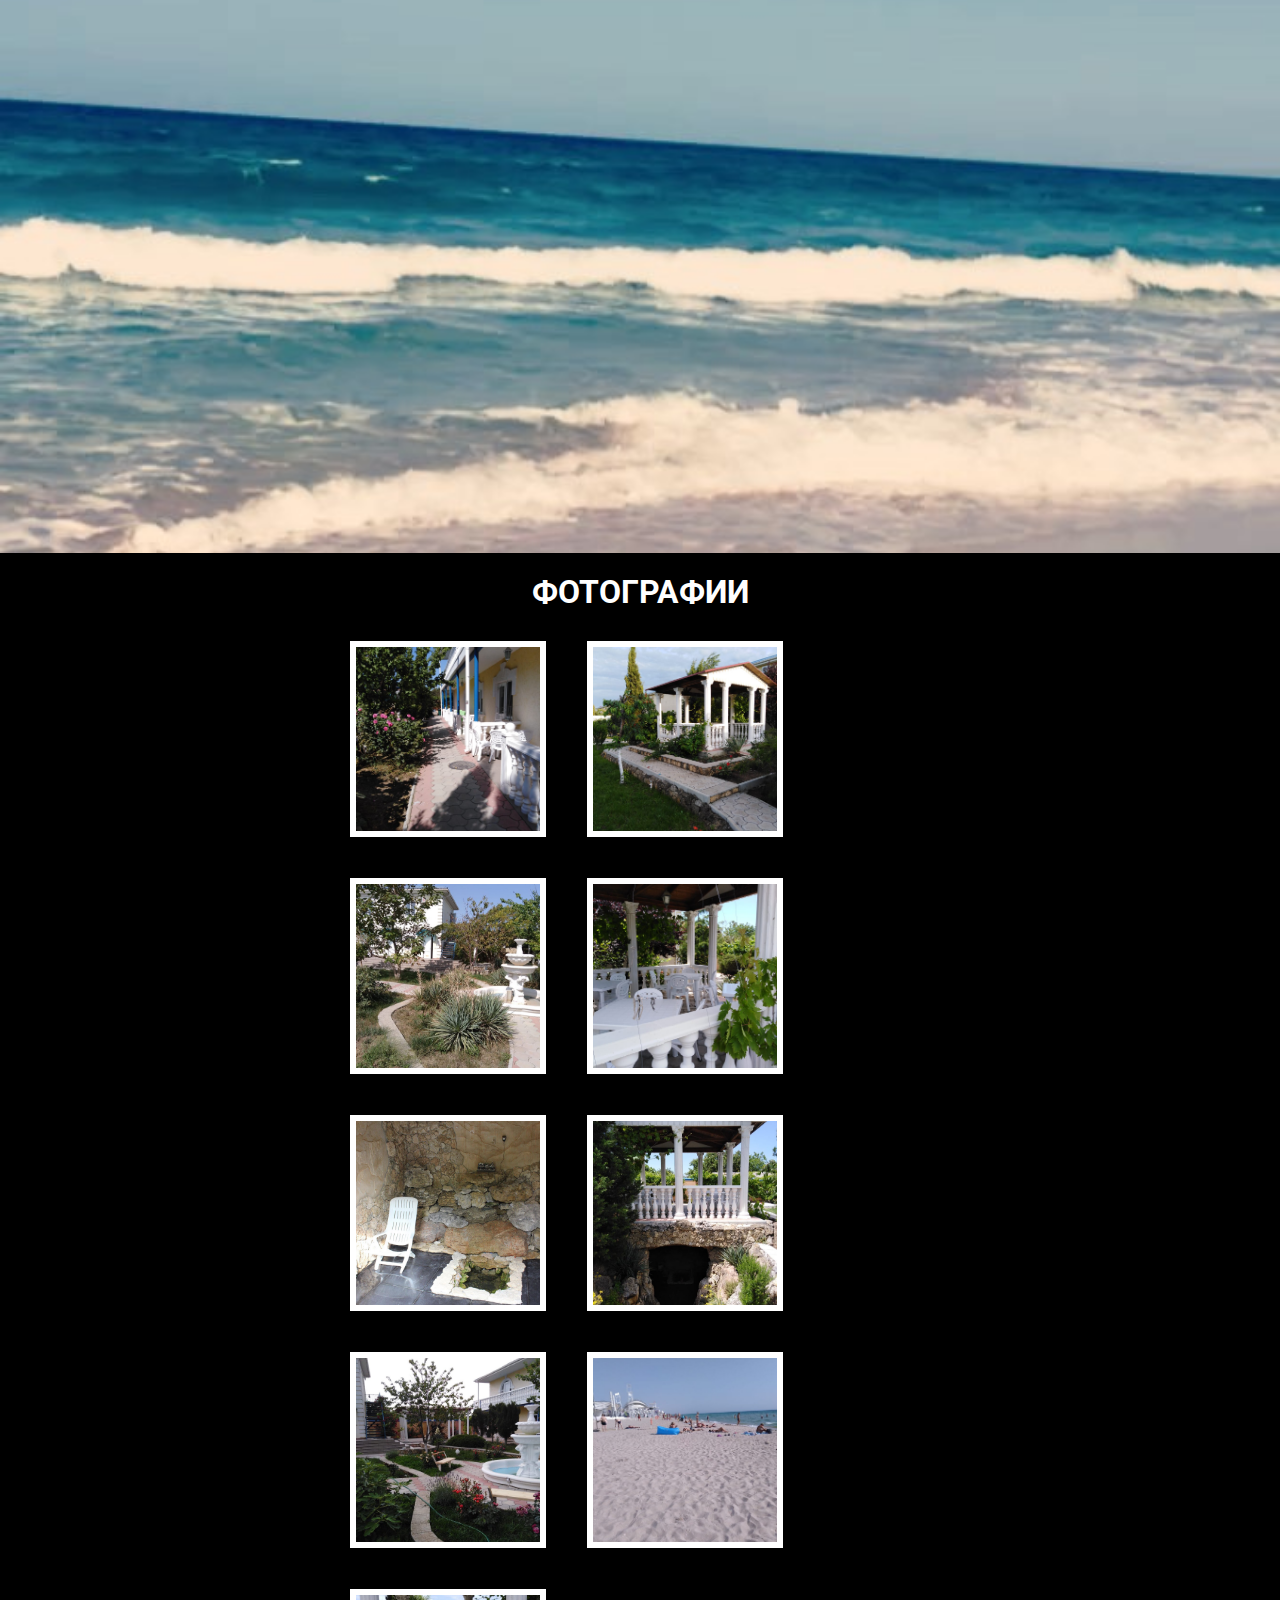
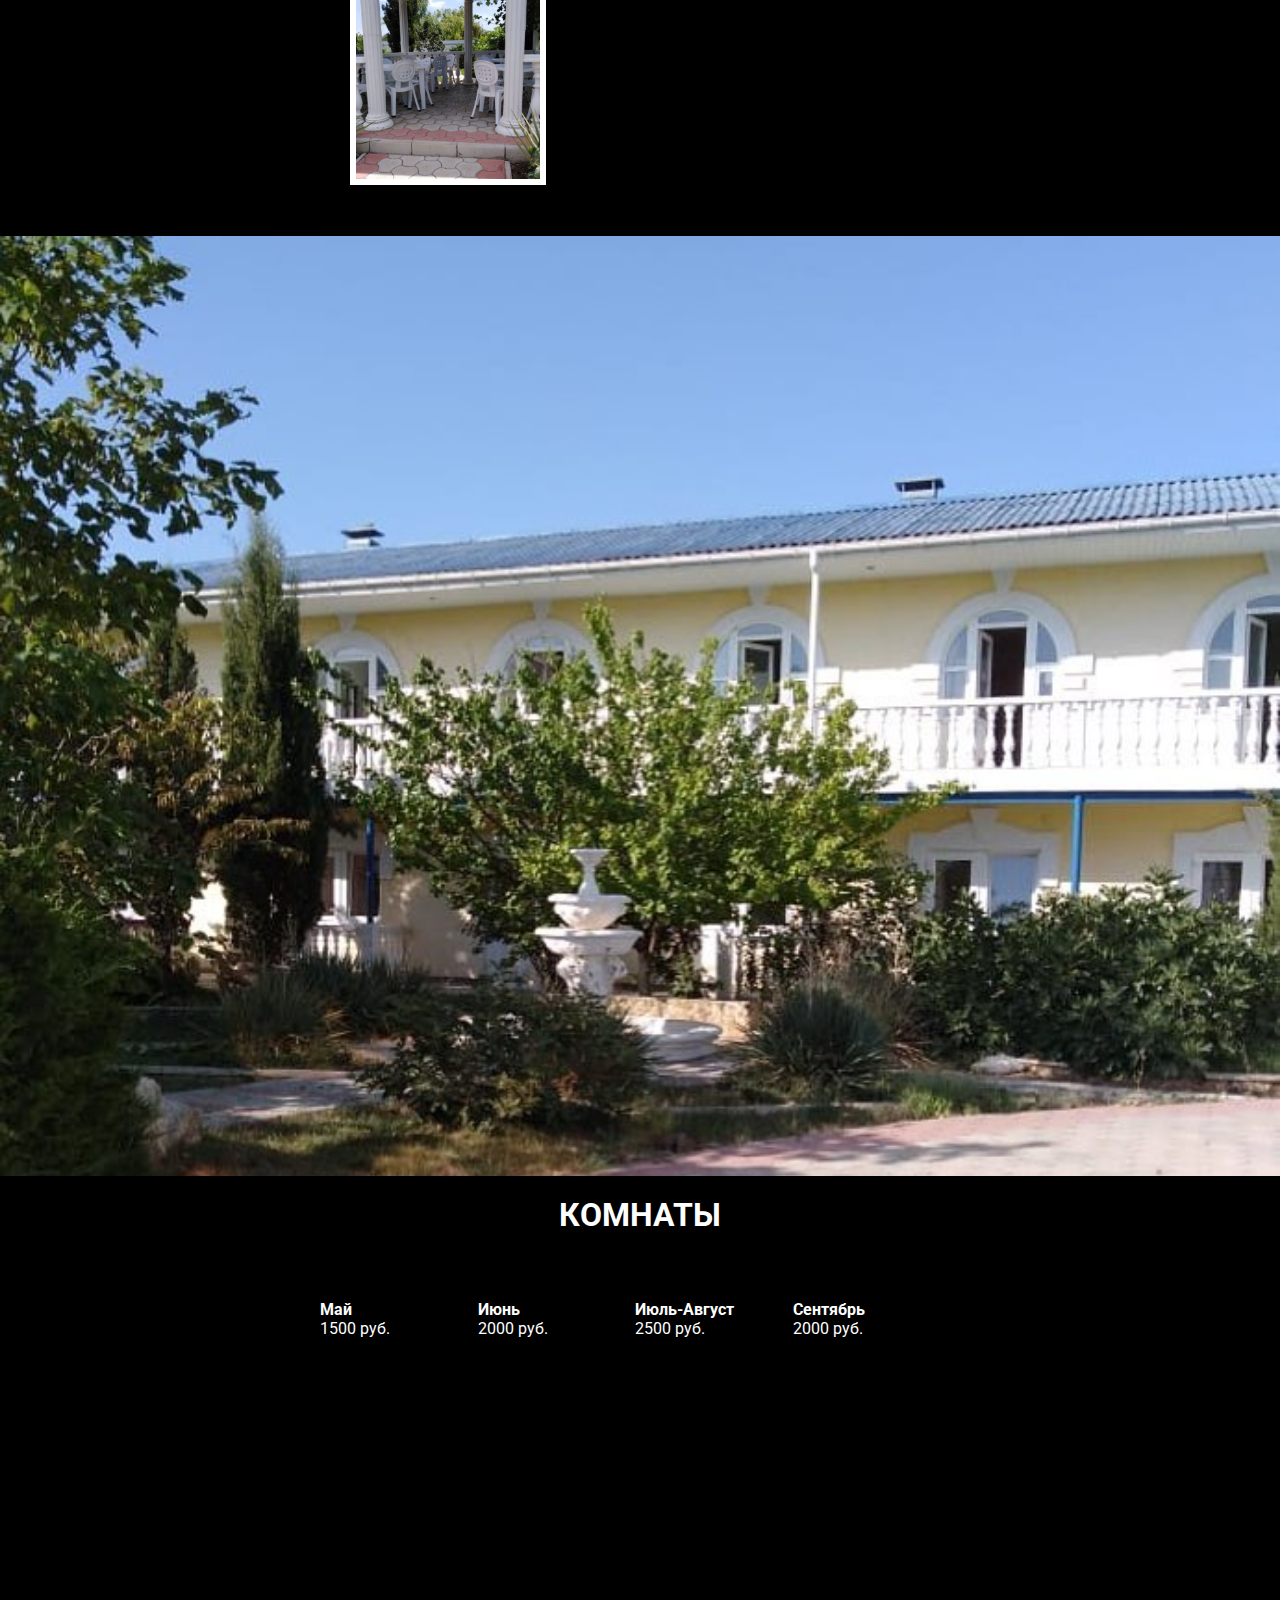
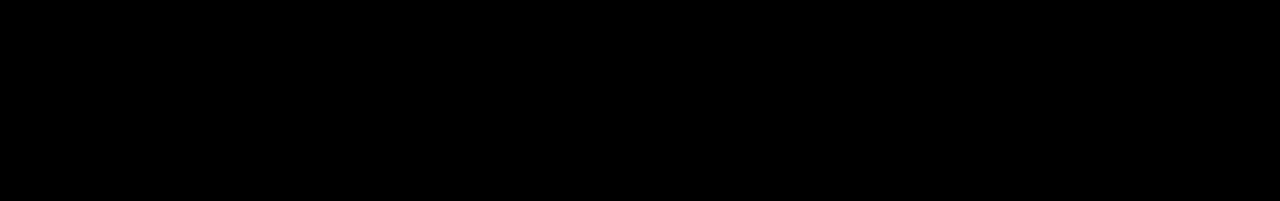
==== commit bcea0c24: "added some text and styling" ====
--- a/index-new.html
+++ b/index-new.html
@@ -68,7 +68,22 @@
         <div class="sect parallax" id="hotelbg"></div>
         <div class="sect">
             <h1>КОМНАТЫ</h1>
-            <p><br></p>
+            <p><br>Ниже представлены цены и фотографии комнат, которые вы можете увидеть в нашей гостинице! <br></p>
+            <h2>Цены за номер:</h2>
+            <div class="container">
+                <div class="prices">
+                    <p><strong>Май</strong><br>1500 руб.</p>
+                </div>
+                <div class="prices">
+                    <p><strong>Июнь</strong><br>2000 руб.</p>
+                </div>
+                <div class="prices">
+                    <p><strong>Июль-Август</strong><br>2500 руб.</p>
+                </div>
+                <div class="prices">
+                    <p><strong>Сентябрь</strong><br>2000 руб.</p>
+                </div>
+            </div>
         </div>
     </main>
     <div class="modal">
--- a/css/style2.css
+++ b/css/style2.css
@@ -62,6 +62,7 @@
     height: 75vh;
     text-align: center;
     overflow: hidden;
+    color: white;
 }
 
 .headerdiv {
@@ -259,6 +260,7 @@
     min-width: 24%;
     max-width: 25%;
     overflow: hidden;
+    color: white;
 }
 
 @media screen and (max-width: 768px) {
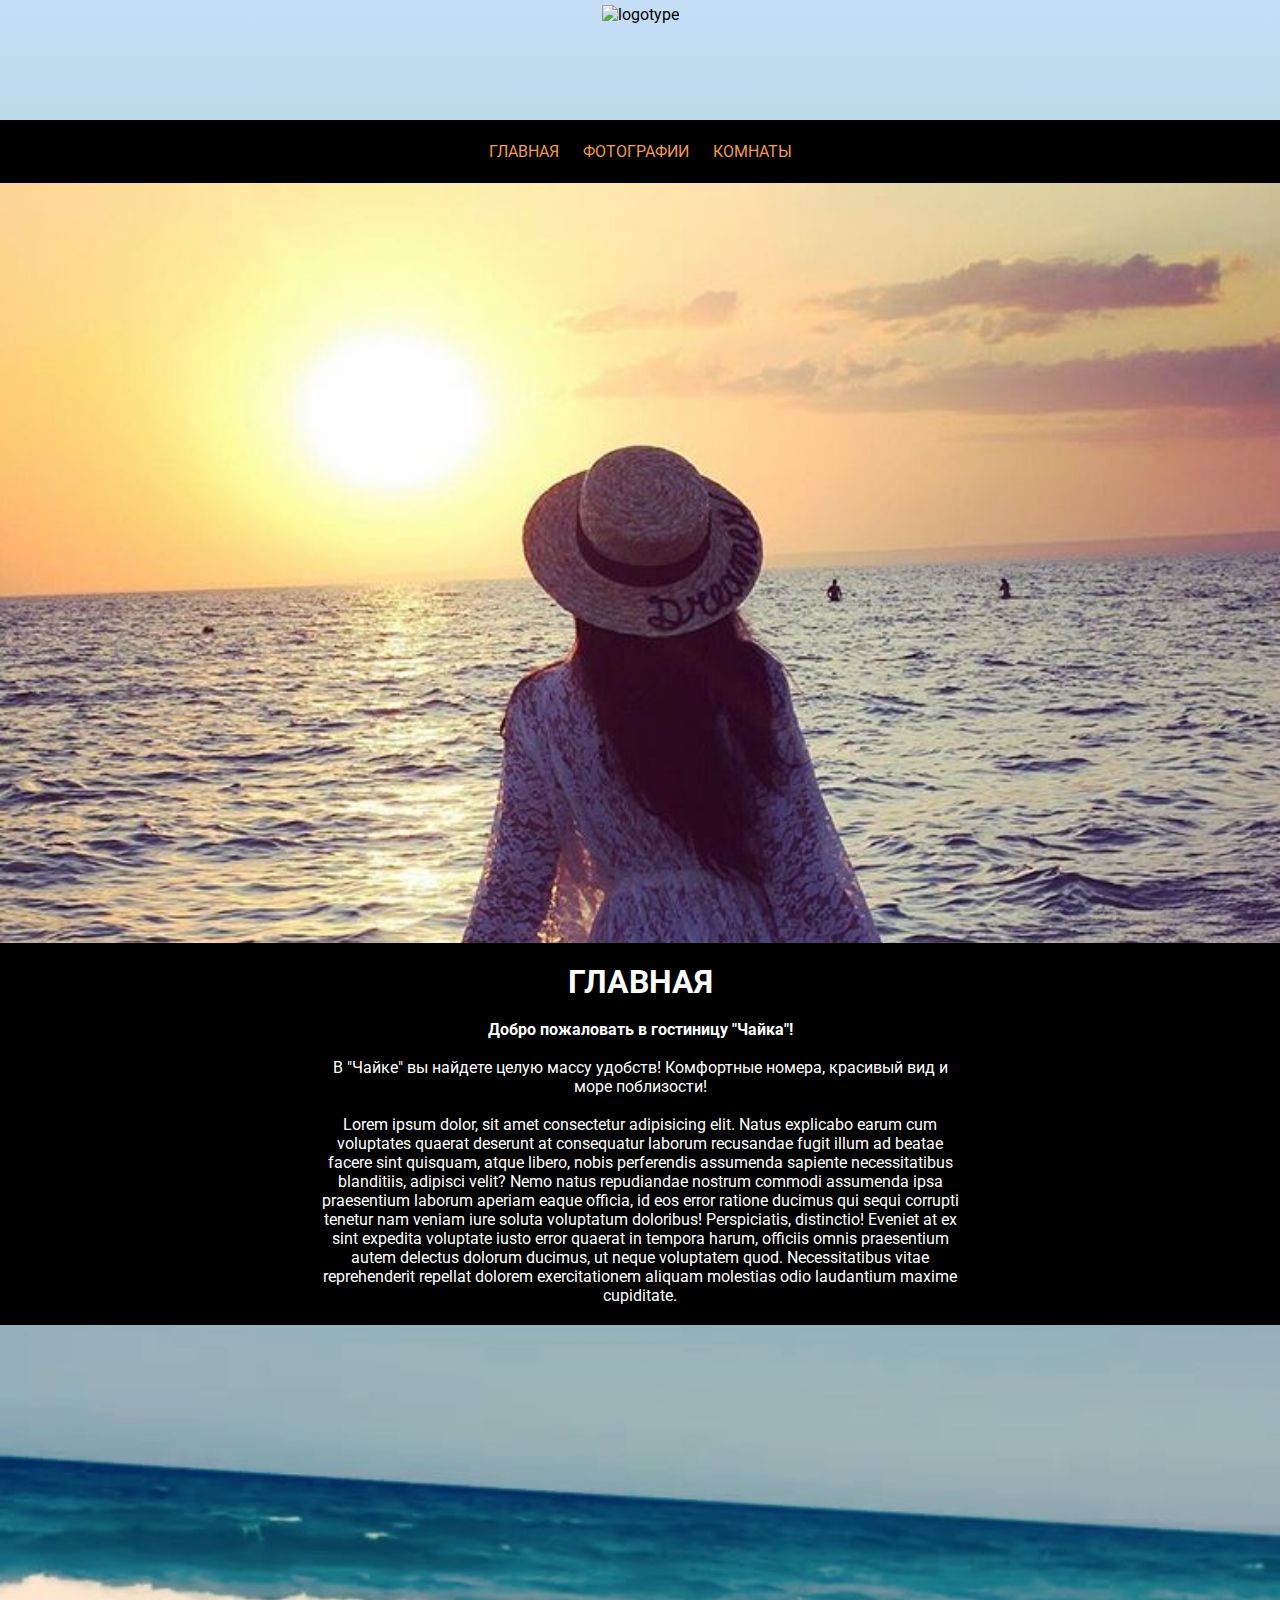
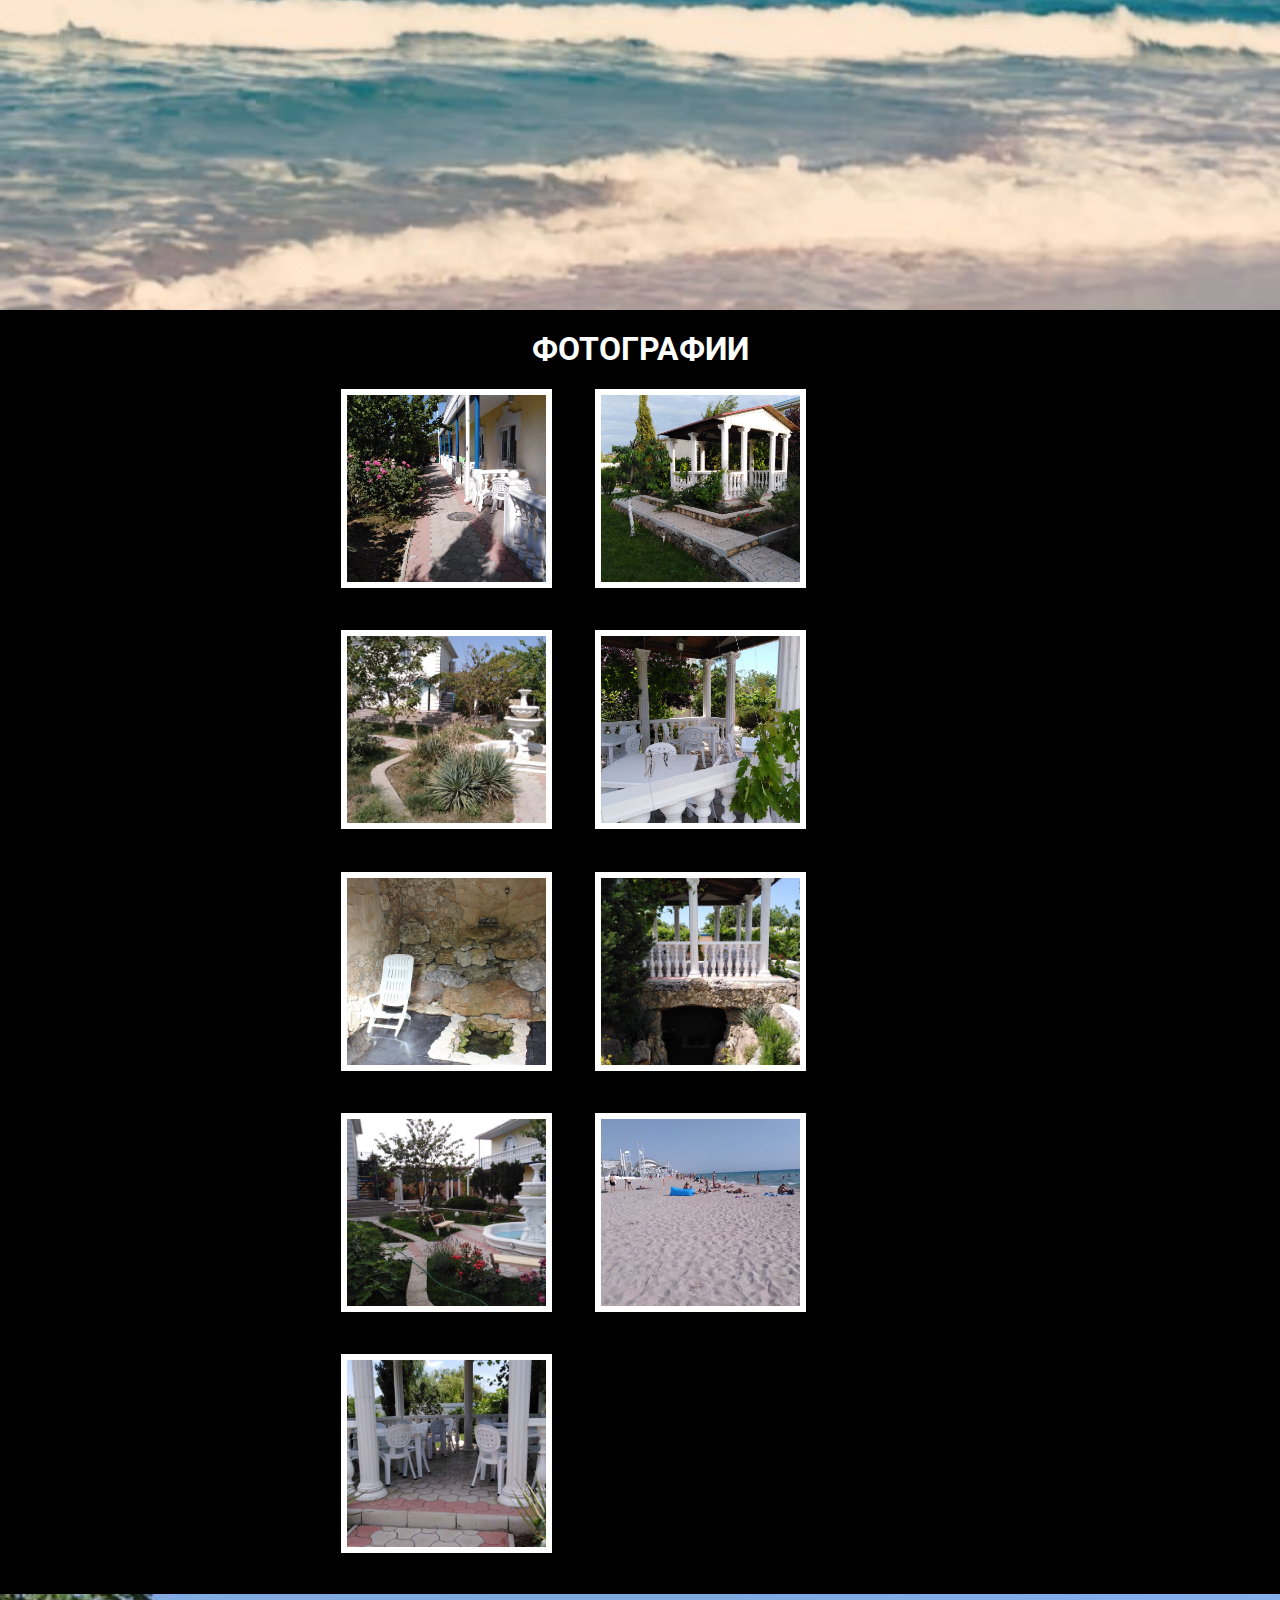
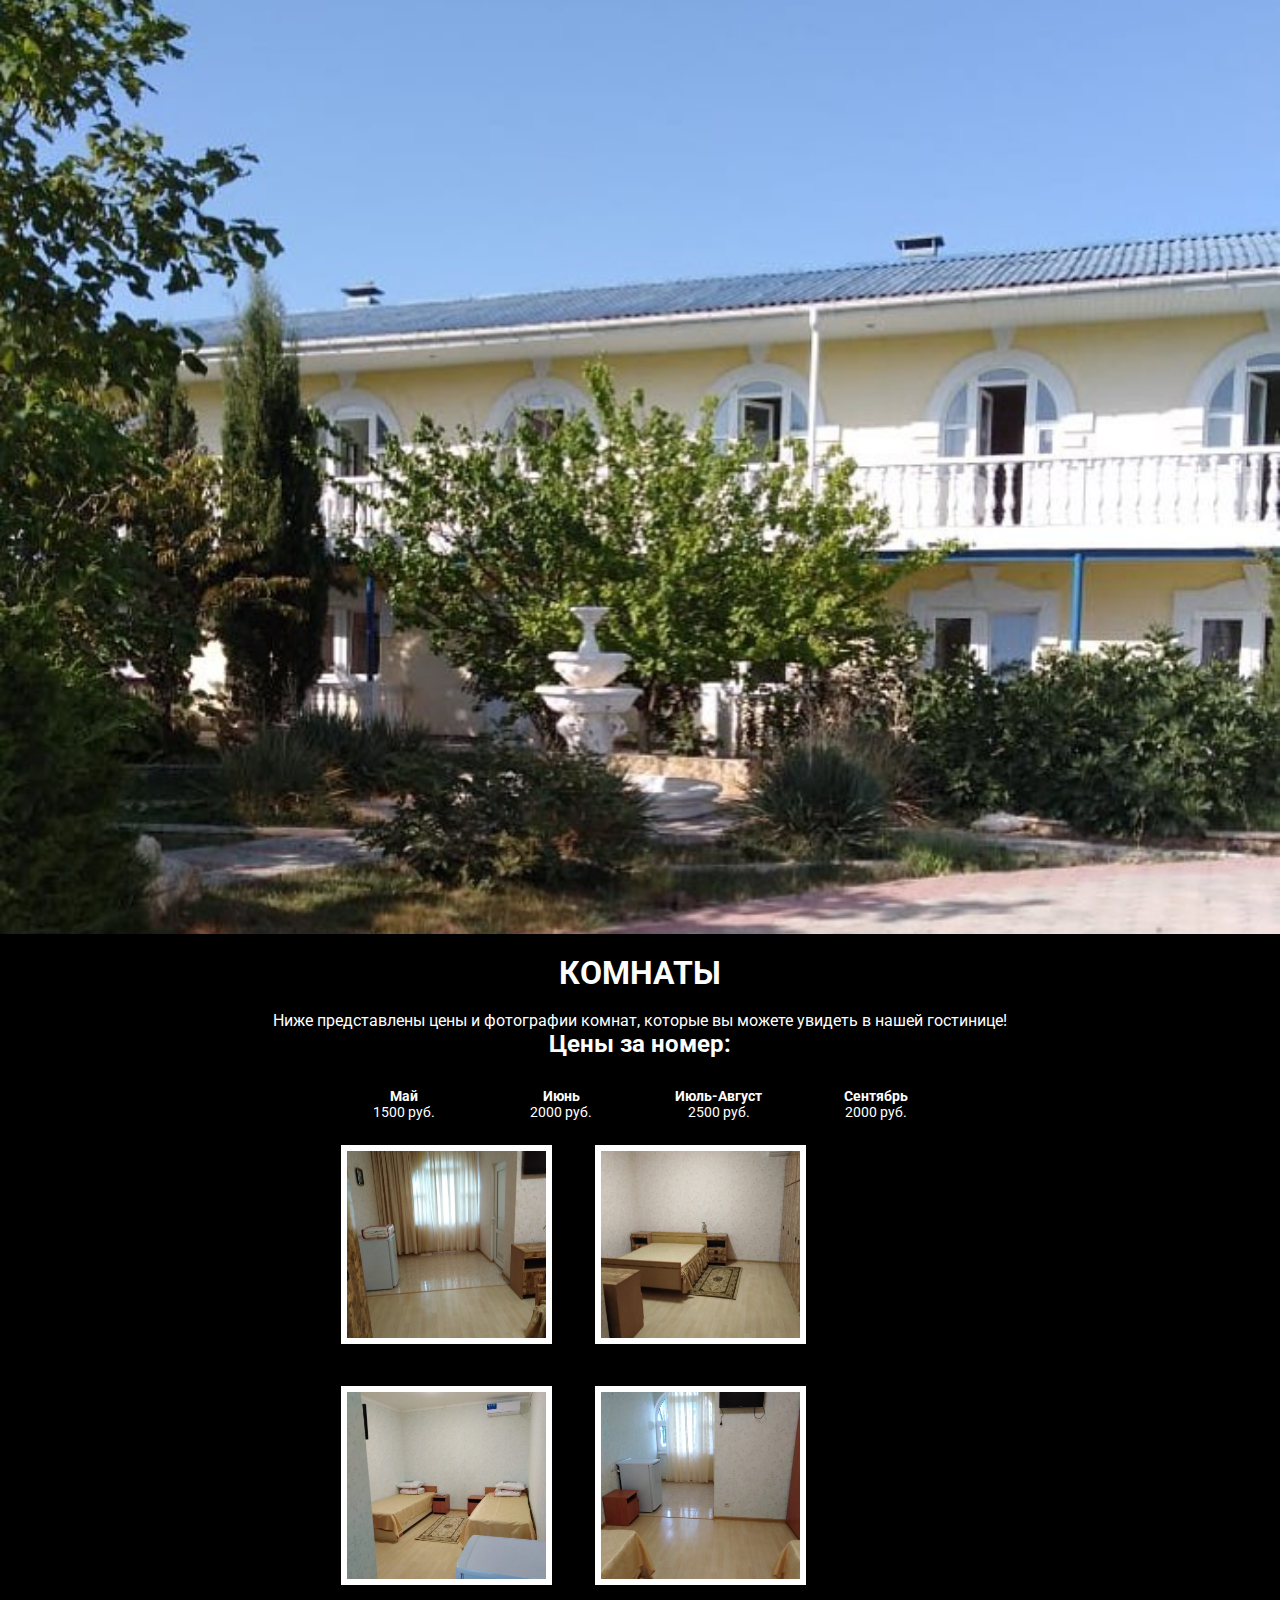
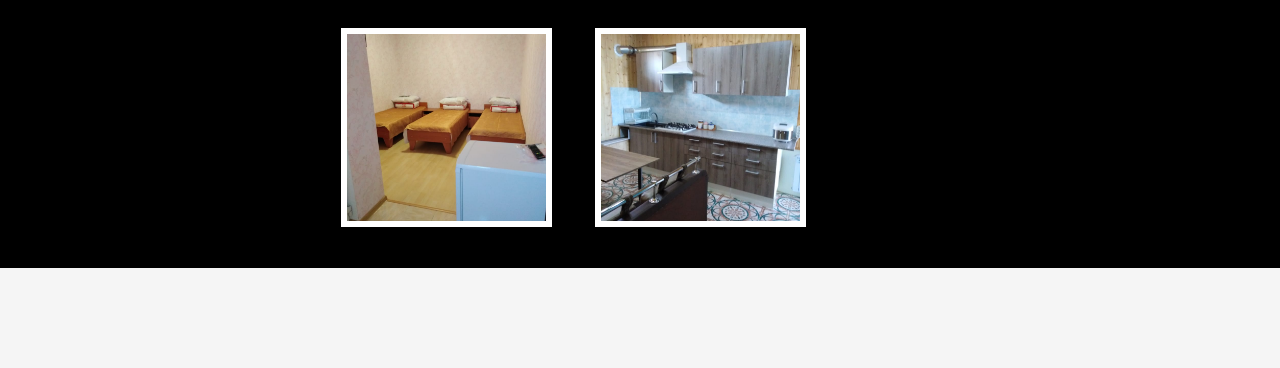
==== commit e23dbb72: "major adjustments" ====
--- a/index-new.html
+++ b/index-new.html
@@ -52,21 +52,19 @@
             <!-- <div class="photoview"></div> -->
             <div class="container">
                 <h1>ФОТОГРАФИИ</h1>
-                <div class="photogallery">
-                    <img src="assets/img/out/ph9.jpeg" alt="" class="album">
-                    <img src="assets/img/out/ph4.jpeg" alt="" class="album">
-                    <img src="assets/img/out/ph16.jpg" alt="" class="album">
-                    <img src="assets/img/out/ph8.jpeg" alt="" class="album">
-                    <img src="assets/img/out/ph10.jpg" alt="" class="album">
-                    <img src="assets/img/out/ph12.jpg" alt="" class="album">
-                    <img src="assets/img/out/ph13.jpg" alt="" class="album">
-                    <img src="assets/img/out/ph14.jpg" alt="" class="album">
-                    <img src="assets/img/out/ph15.jpg" alt="" class="album">
-                </div>
+                <img src="assets/img/out/ph9.jpeg" alt="" class="album">
+                <img src="assets/img/out/ph4.jpeg" alt="" class="album">
+                <img src="assets/img/out/ph16.jpg" alt="" class="album">
+                <img src="assets/img/out/ph8.jpeg" alt="" class="album">
+                <img src="assets/img/out/ph10.jpg" alt="" class="album">
+                <img src="assets/img/out/ph12.jpg" alt="" class="album">
+                <img src="assets/img/out/ph13.jpg" alt="" class="album">
+                <img src="assets/img/out/ph14.jpg" alt="" class="album">
+                <img src="assets/img/out/ph15.jpg" alt="" class="album">
             </div>
         </div>
         <div class="sect parallax" id="hotelbg"></div>
-        <div class="sect">
+        <div class="sect rooms">
             <h1>КОМНАТЫ</h1>
             <p><br>Ниже представлены цены и фотографии комнат, которые вы можете увидеть в нашей гостинице! <br></p>
             <h2>Цены за номер:</h2>
@@ -83,8 +81,17 @@
                 <div class="prices">
                     <p><strong>Сентябрь</strong><br>2000 руб.</p>
                 </div>
+                <!-- <div class="photogallery"> -->
+                <img src="assets/img/ap/room1/1.jpeg" alt="" class="album">
+                <img src="assets/img/ap/room1/2.jpeg" alt="" class="album">
+                <img src="assets/img/ap/room2/1.jpeg" alt="" class="album">
+                <img src="assets/img/ap/room2/2.jpeg" alt="" class="album">
+                <img src="assets/img/ap/room3/1.jpeg" alt="" class="album">
+                <img src="assets/img/ap/room4/1.jpeg" alt="" class="album">
+                <!-- </div> -->
             </div>
         </div>
+        <!-- <div class="sect"></div> -->
     </main>
     <div class="modal">
         <span class="close">&times;</span>
@@ -93,7 +100,6 @@
     </div>
     <footer>
         <div class="footerdiv">
-
         </div>
     </footer>
     <script src="js/main.js"></script>
--- a/css/style2.css
+++ b/css/style2.css
@@ -41,12 +41,13 @@
     width: 100%;
     height: 65vh;
     padding: 20px 0;
-    overflow: hidden;
+    overflow: auto;
 }
 
 .sect:nth-child(2) {
-    overflow: hidden;
-    color: white;
+    /* overflow: hidden; */
+    color: white;
+    height: auto;
 }
 
 .sect:nth-child(3) {
@@ -58,12 +59,21 @@
     text-align: center;
 }
 
-.sect:nth-child(5) {
-    height: 75vh;
-    text-align: center;
-    overflow: hidden;
-    color: white;
-}
+
+/* .sect:nth-child(5) { */
+
+.rooms {
+    height: auto;
+    text-align: center;
+    /* overflow: hidden; */
+    color: white;
+}
+
+
+/* .rooms .album {
+    width: 30%;
+    padding-top: 100%;
+} */
 
 .headerdiv {
     background: linear-gradient(rgb(197, 223, 247), rgb(187, 219, 233));
@@ -75,6 +85,8 @@
 .container {
     width: 50%;
     margin: 0 auto;
+    text-align: center;
+    justify-content: center;
 }
 
 .logo {
@@ -120,15 +132,6 @@
 .gallery .container {
     width: 50%;
     overflow: hidden;
-}
-
-.photogallery {
-    margin: 0 auto;
-    justify-content: center;
-    text-align: center;
-    overflow: hidden;
-    height: 100%;
-    padding: 10px
 }
 
 
@@ -212,26 +215,14 @@
     }
 }
 
-
-/* .photoview {
-    position: absolute;
-    right: 0;
-    height: 70%;
-    width: 25%;
-    margin: 3.3%;
-    background-color: white;
-    padding: 10px 0;
-    background-repeat: no-repeat;
-    background-size: contain;
-} */
-
 .album {
+    display: inline-block;
     margin: 3.3%;
     box-sizing: border-box;
     border: 6px white solid;
-    width: 196px;
-    height: 196px;
+    width: 33%;
     object-fit: cover;
+    object-position: center center;
     /* background-repeat: no-repeat; */
     /* background-color: white; */
     float: left;
@@ -258,9 +249,16 @@
 .prices {
     display: inline-block;
     min-width: 24%;
-    max-width: 25%;
+    max-width: 24.9%;
     overflow: hidden;
     color: white;
+    font-size: 14px;
+    padding-top: 30px;
+}
+
+.footerdiv {
+    background-color: whitesmoke;
+    height: 100px;
 }
 
 @media screen and (max-width: 768px) {
@@ -270,4 +268,13 @@
     .gallery .container {
         width: 90%;
     }
-}+    .album {
+        width: 90%;
+    }
+    .container {
+        width: 90%;
+        /* height: 5300px; */
+    }
+}
+
+@media screen and (max-width: 1523px) and (min-width: 769px) {}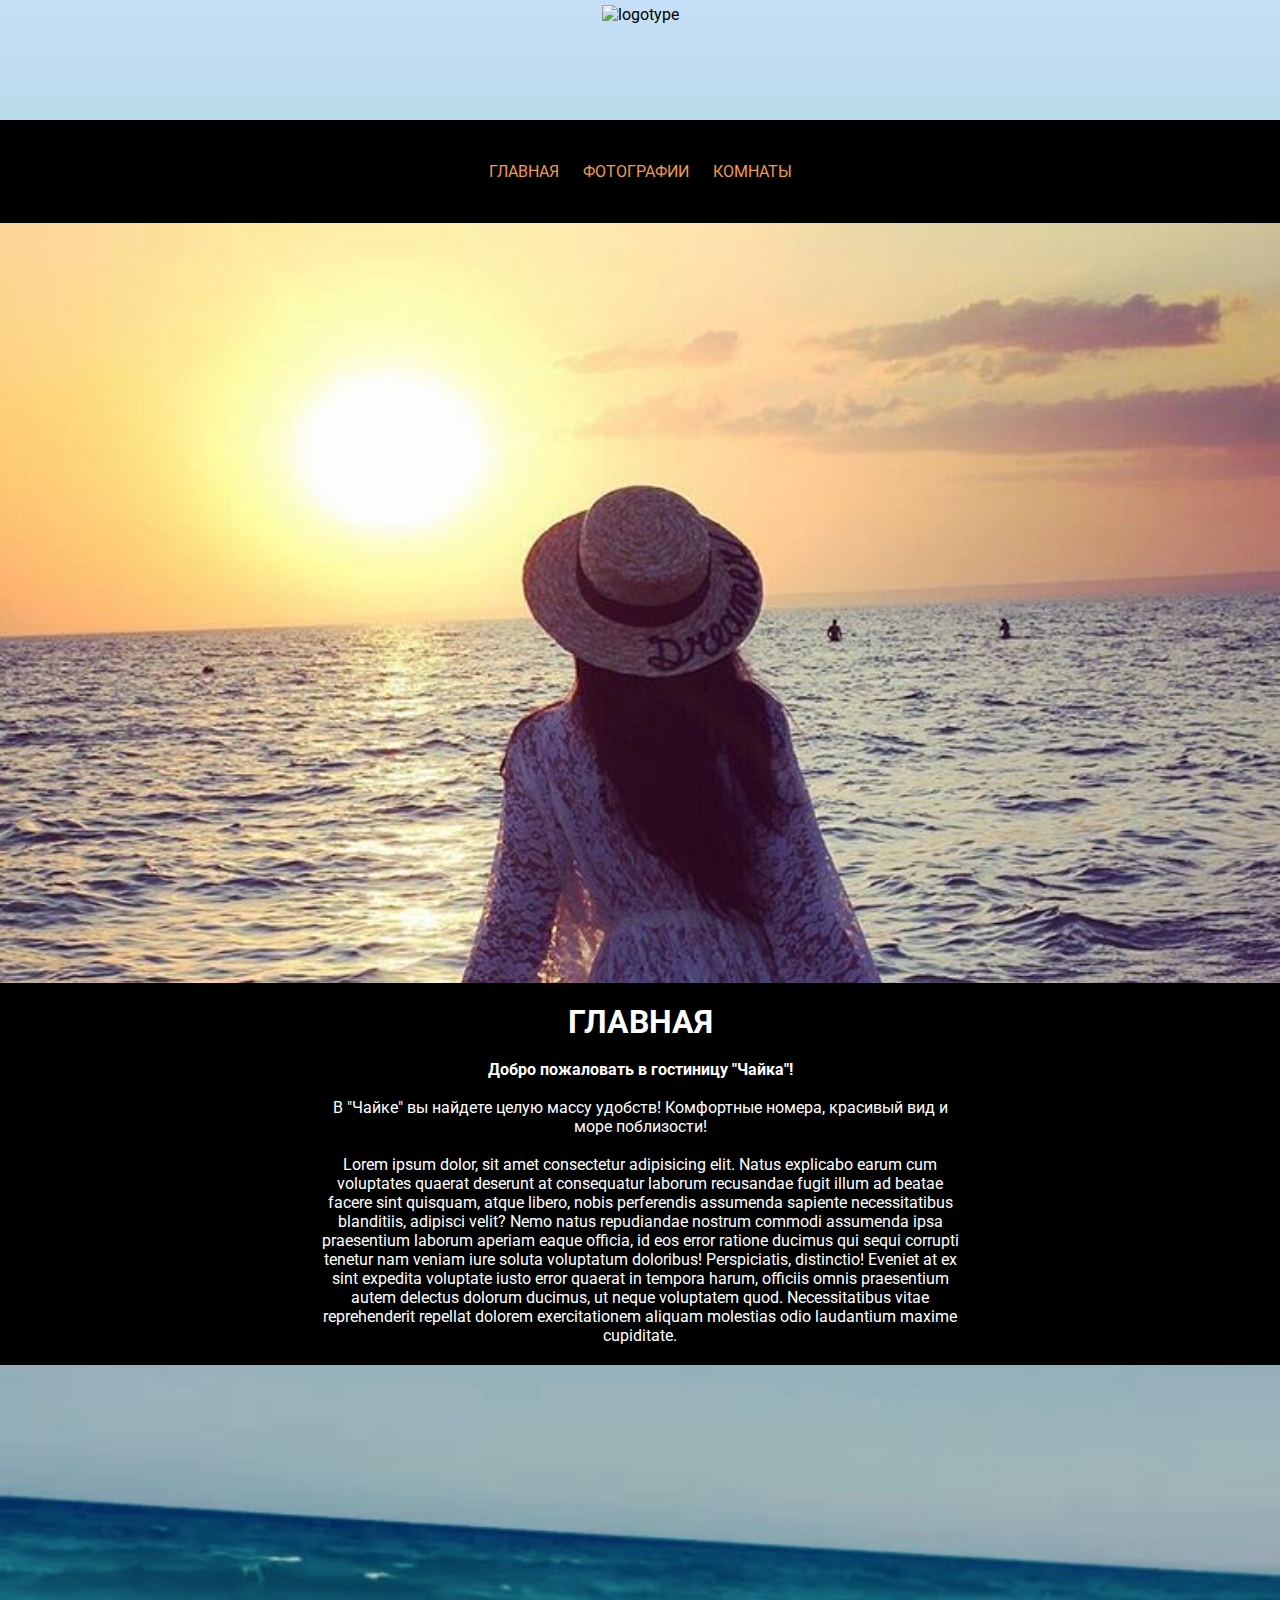
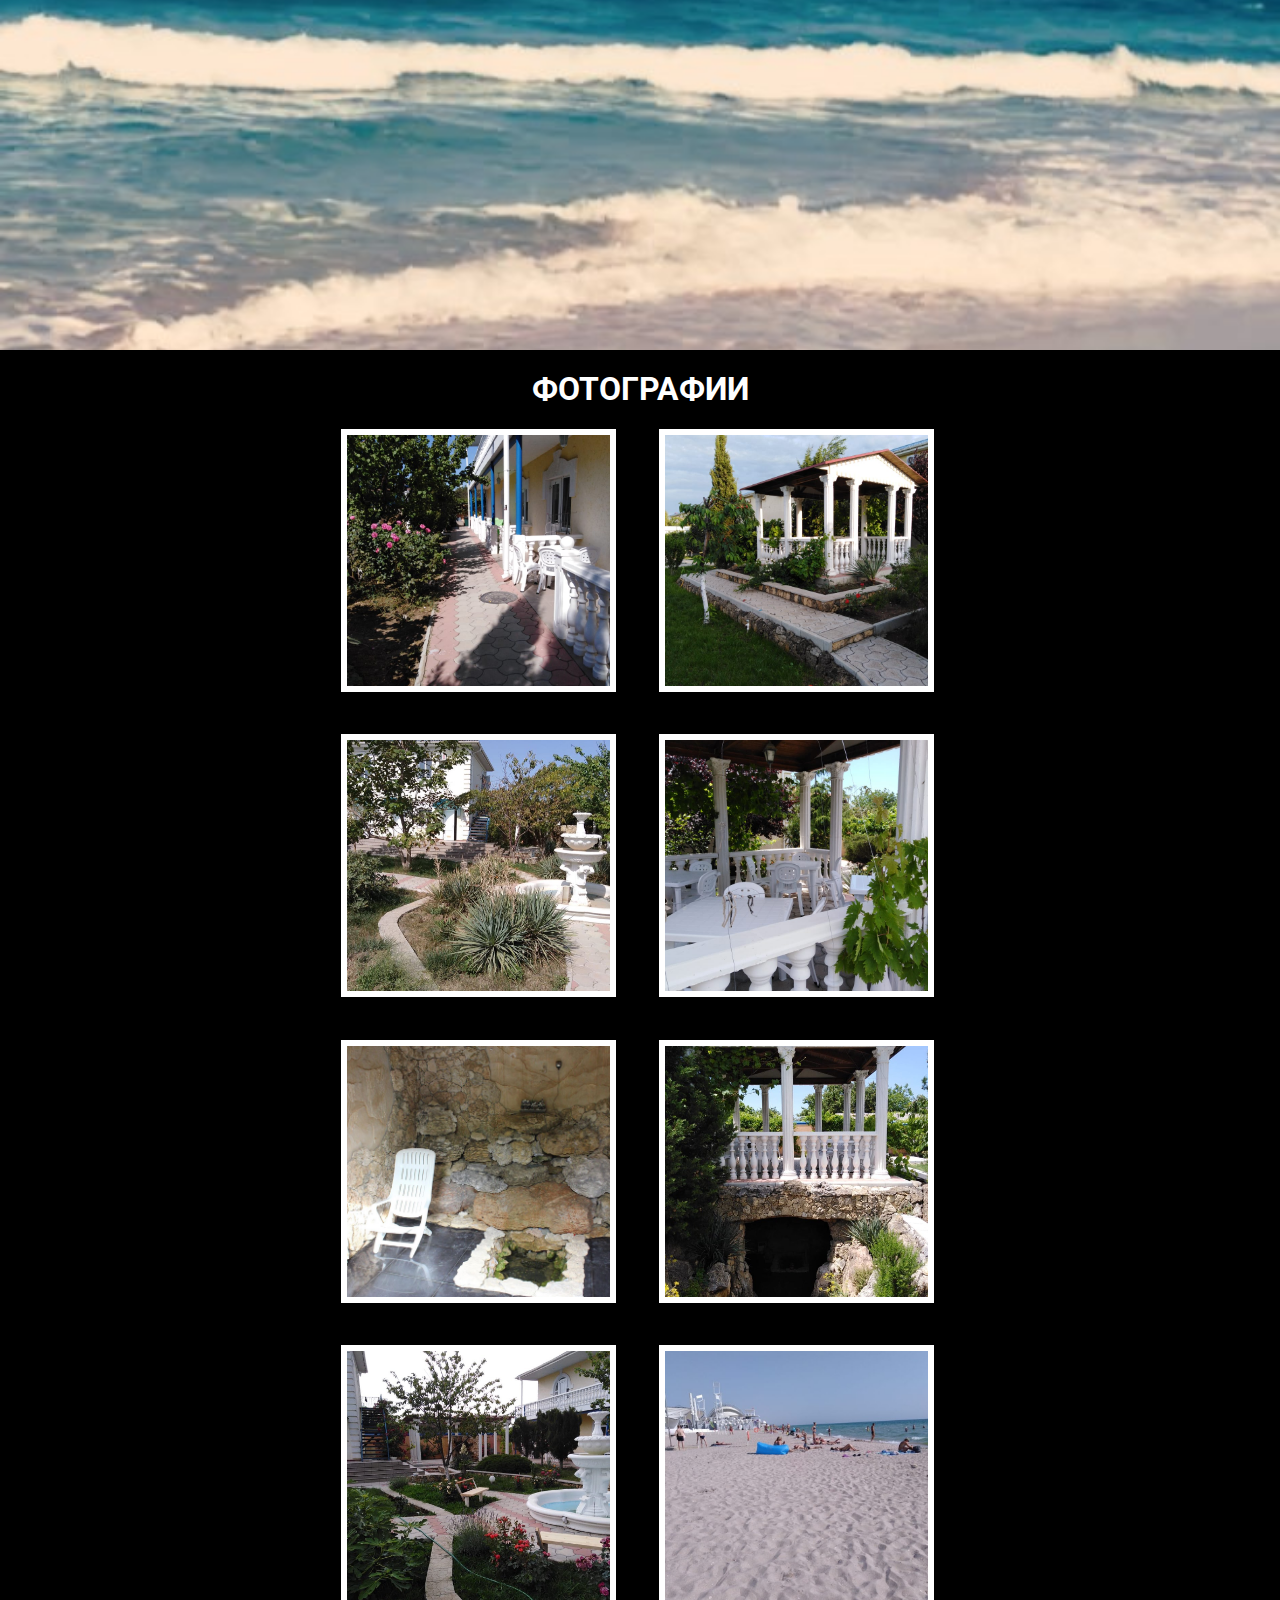
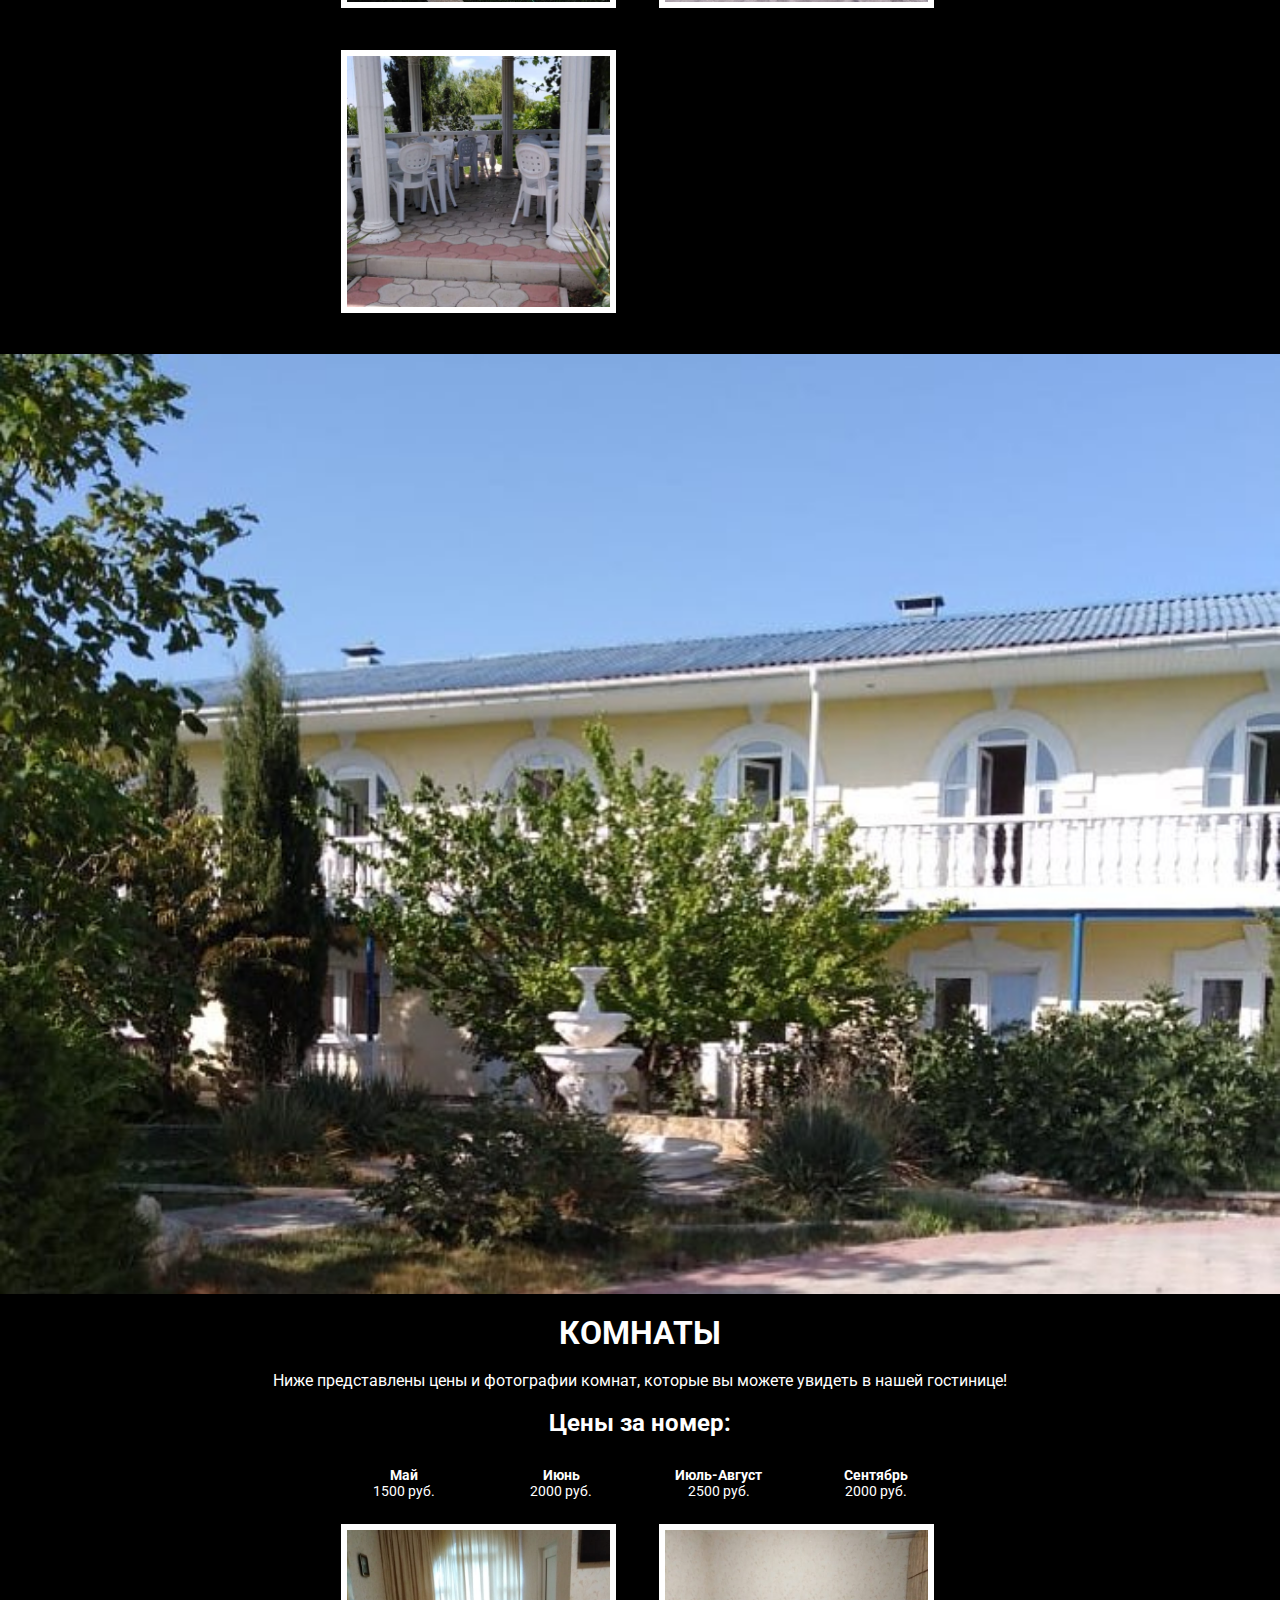
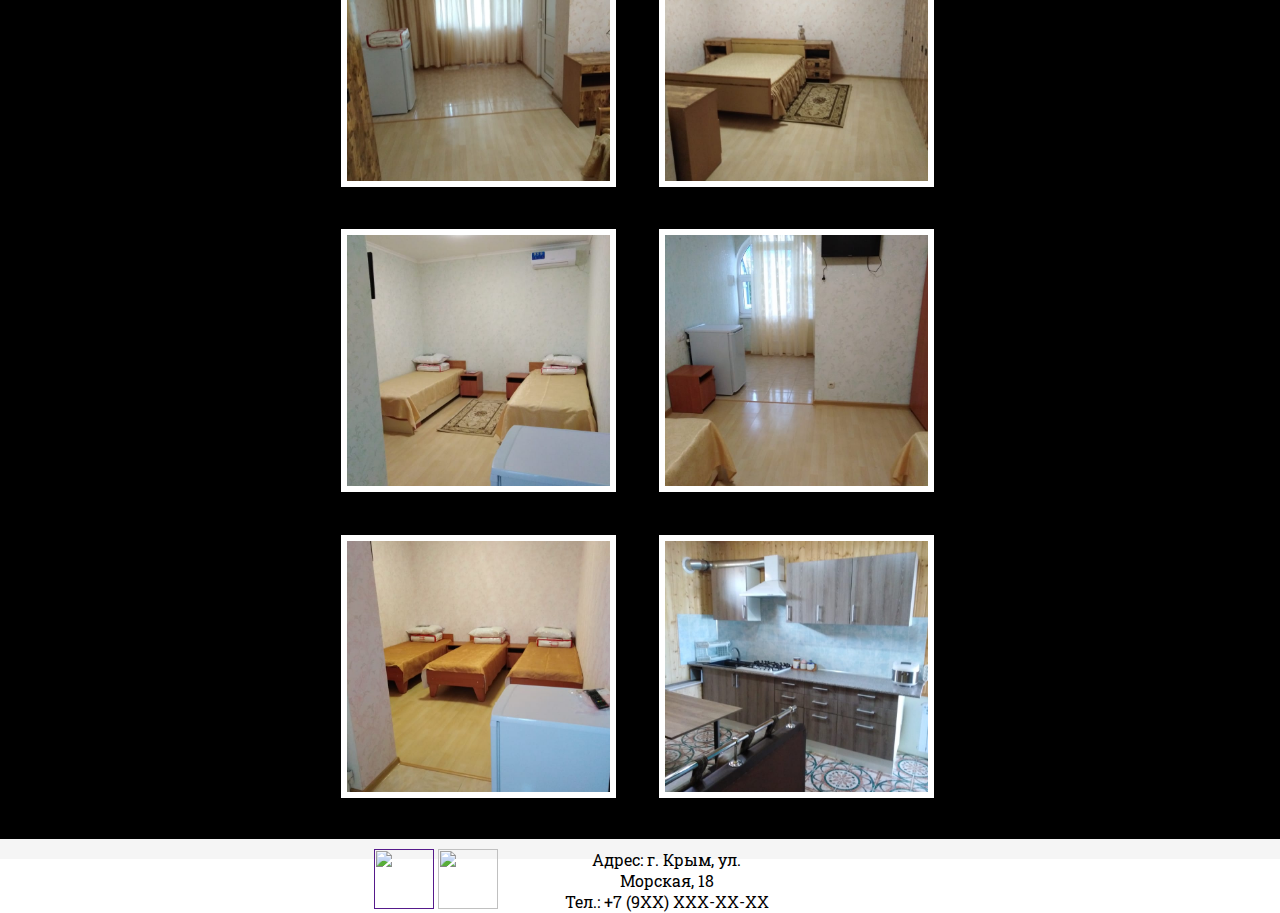
==== commit cfb0c9f6: "Finished the first website version" ====
--- a/index-new.html
+++ b/index-new.html
@@ -66,7 +66,7 @@
         <div class="sect parallax" id="hotelbg"></div>
         <div class="sect rooms">
             <h1>КОМНАТЫ</h1>
-            <p><br>Ниже представлены цены и фотографии комнат, которые вы можете увидеть в нашей гостинице! <br></p>
+            <p><br>Ниже представлены цены и фотографии комнат, которые вы можете увидеть в нашей гостинице! <br><br></p>
             <h2>Цены за номер:</h2>
             <div class="container">
                 <div class="prices">
@@ -100,6 +100,17 @@
     </div>
     <footer>
         <div class="footerdiv">
+            <div class="container">
+                <div class="fblock">
+                    <a href=""><img src="https://cdn3.iconfinder.com/data/icons/picons-social/57/46-facebook-512.png" alt="" class="link" id="facebook"></a>
+                    <a href="https://www.instagram.com/minigostinitsachaika/"><img src="https://image.flaticon.com/icons/png/512/87/87390.png" alt="" class="link" id="instagram"></a>
+                </div>
+                <div class="fblock">
+                    <p>Адрес: г. Крым, ул. Морская, 18
+                        <br>Тел.: +7 (9XX) XXX-XX-XX
+                    </p>
+                </div>
+            </div>
         </div>
     </footer>
     <script src="js/main.js"></script>
--- a/css/style2.css
+++ b/css/style2.css
@@ -23,7 +23,8 @@
     color: rgb(241, 155, 75);
     border-top: 2px solid transparent;
     border-bottom: 2px solid transparent;
-    margin: 0 10px;
+    margin: 5px 10px;
+    padding: 15px 0;
 }
 
 li:hover {
@@ -220,7 +221,7 @@
     margin: 3.3%;
     box-sizing: border-box;
     border: 6px white solid;
-    width: 33%;
+    width: 43%;
     object-fit: cover;
     object-position: center center;
     /* background-repeat: no-repeat; */
@@ -258,7 +259,21 @@
 
 .footerdiv {
     background-color: whitesmoke;
-    height: 100px;
+    height: auto;
+    padding: 10px 0;
+}
+
+.fblock {
+    float: left;
+    width: 33%;
+    height: 100%;
+    padding: 0 10px;
+    font-family: "Roboto Slab", sans-serif;
+}
+
+.link {
+    height: 60px;
+    width: 60px;
 }
 
 @media screen and (max-width: 768px) {
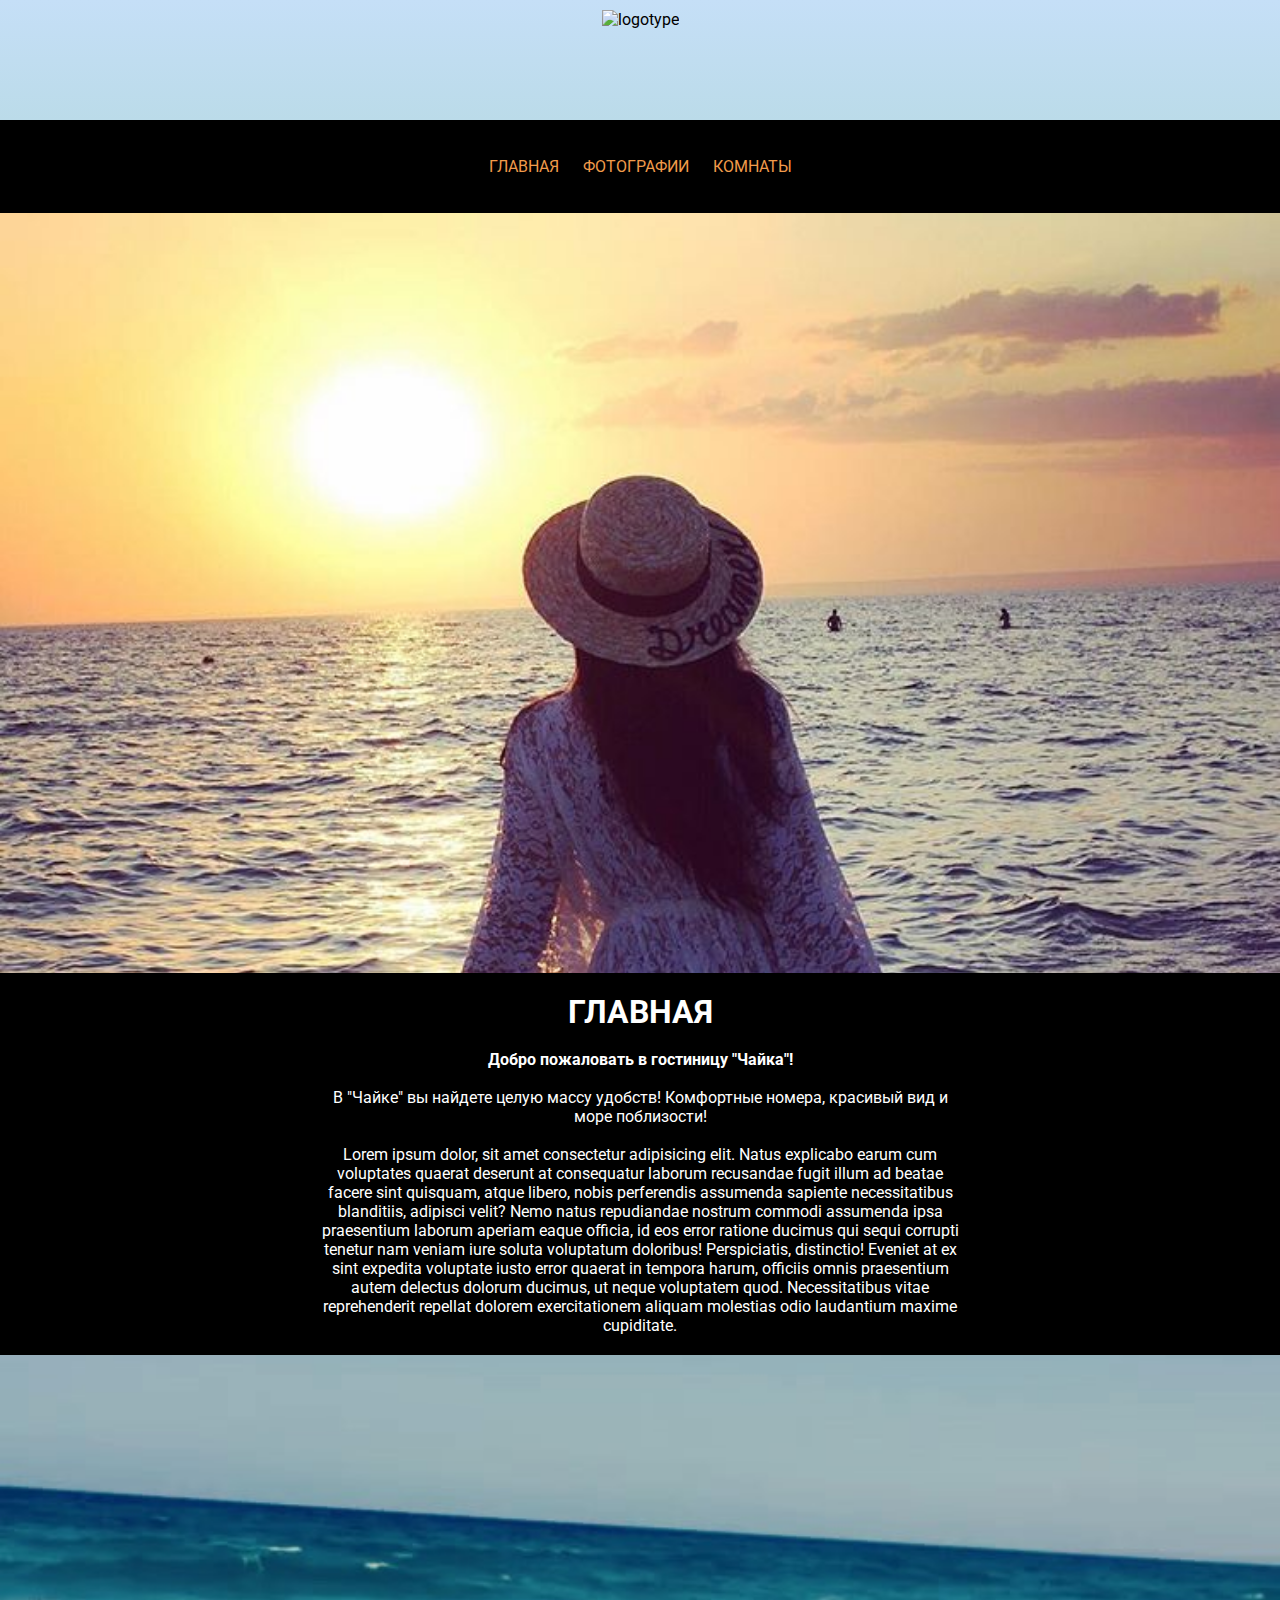
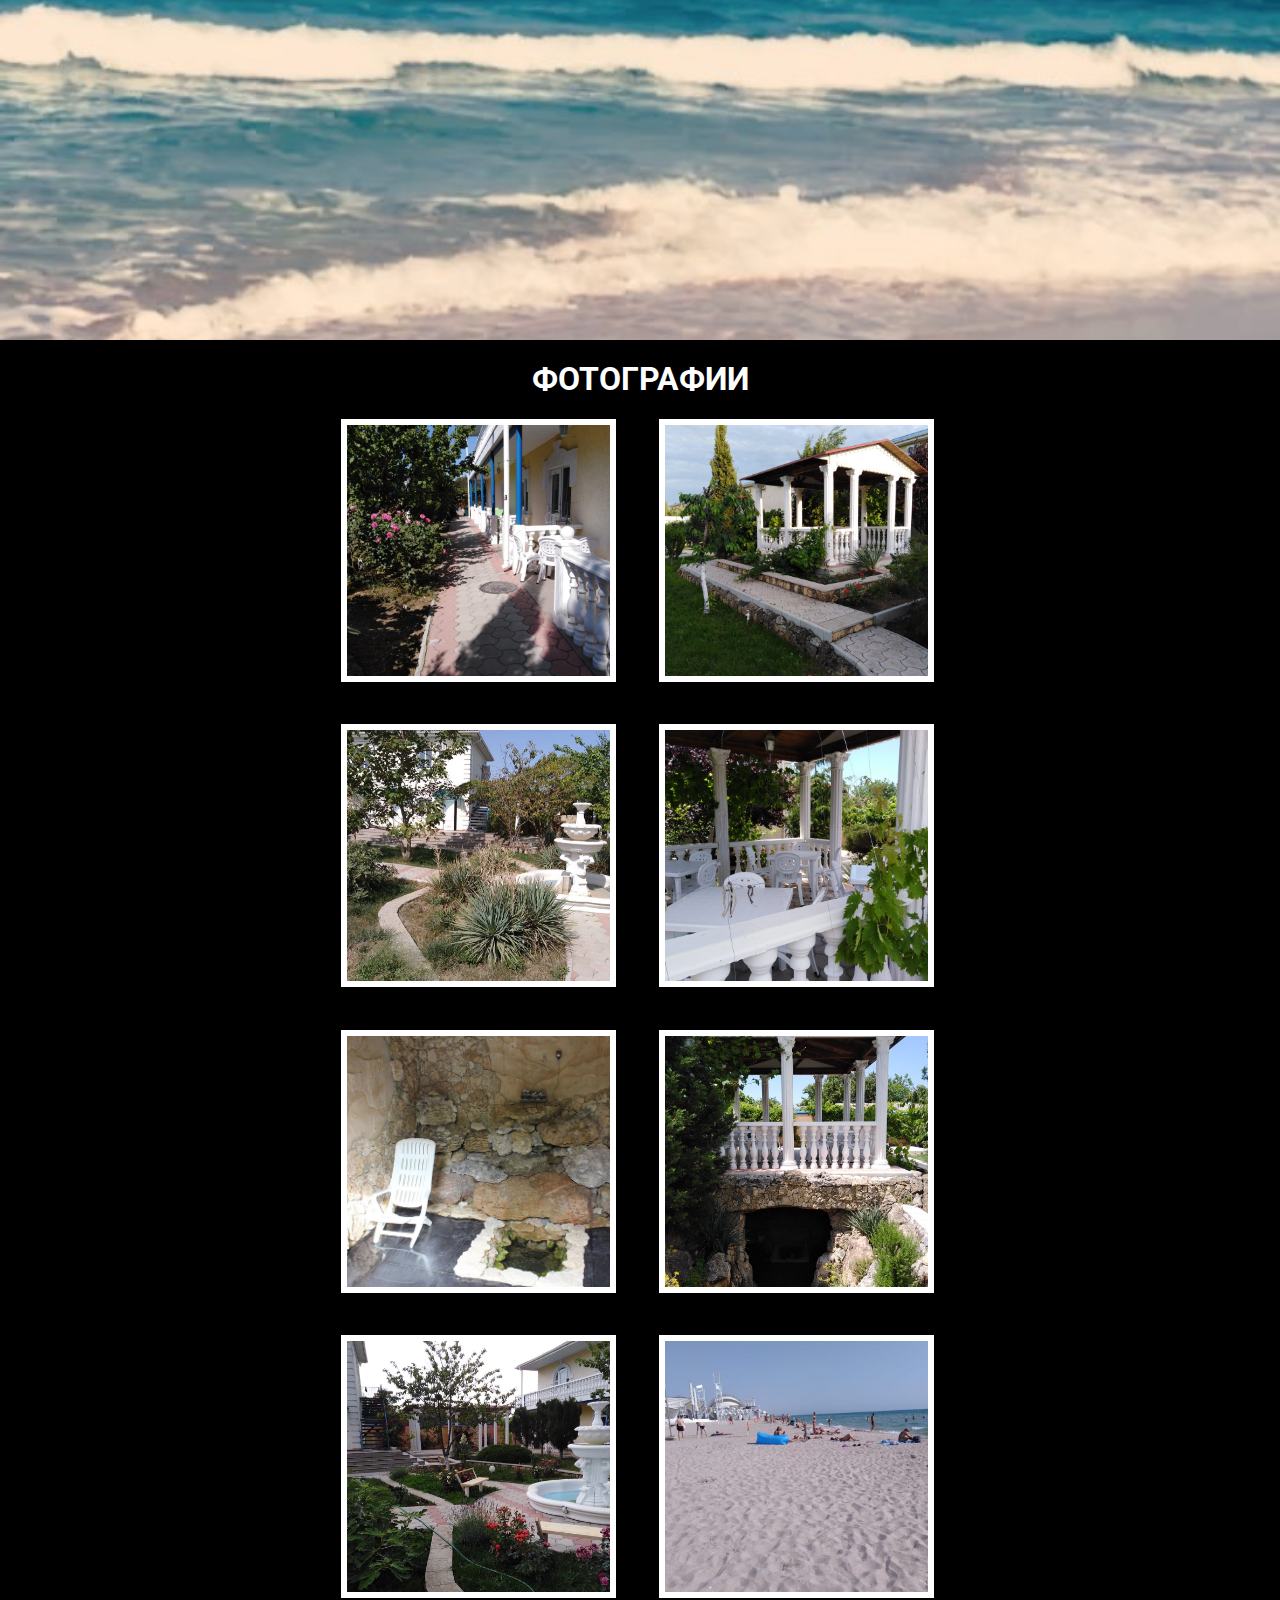
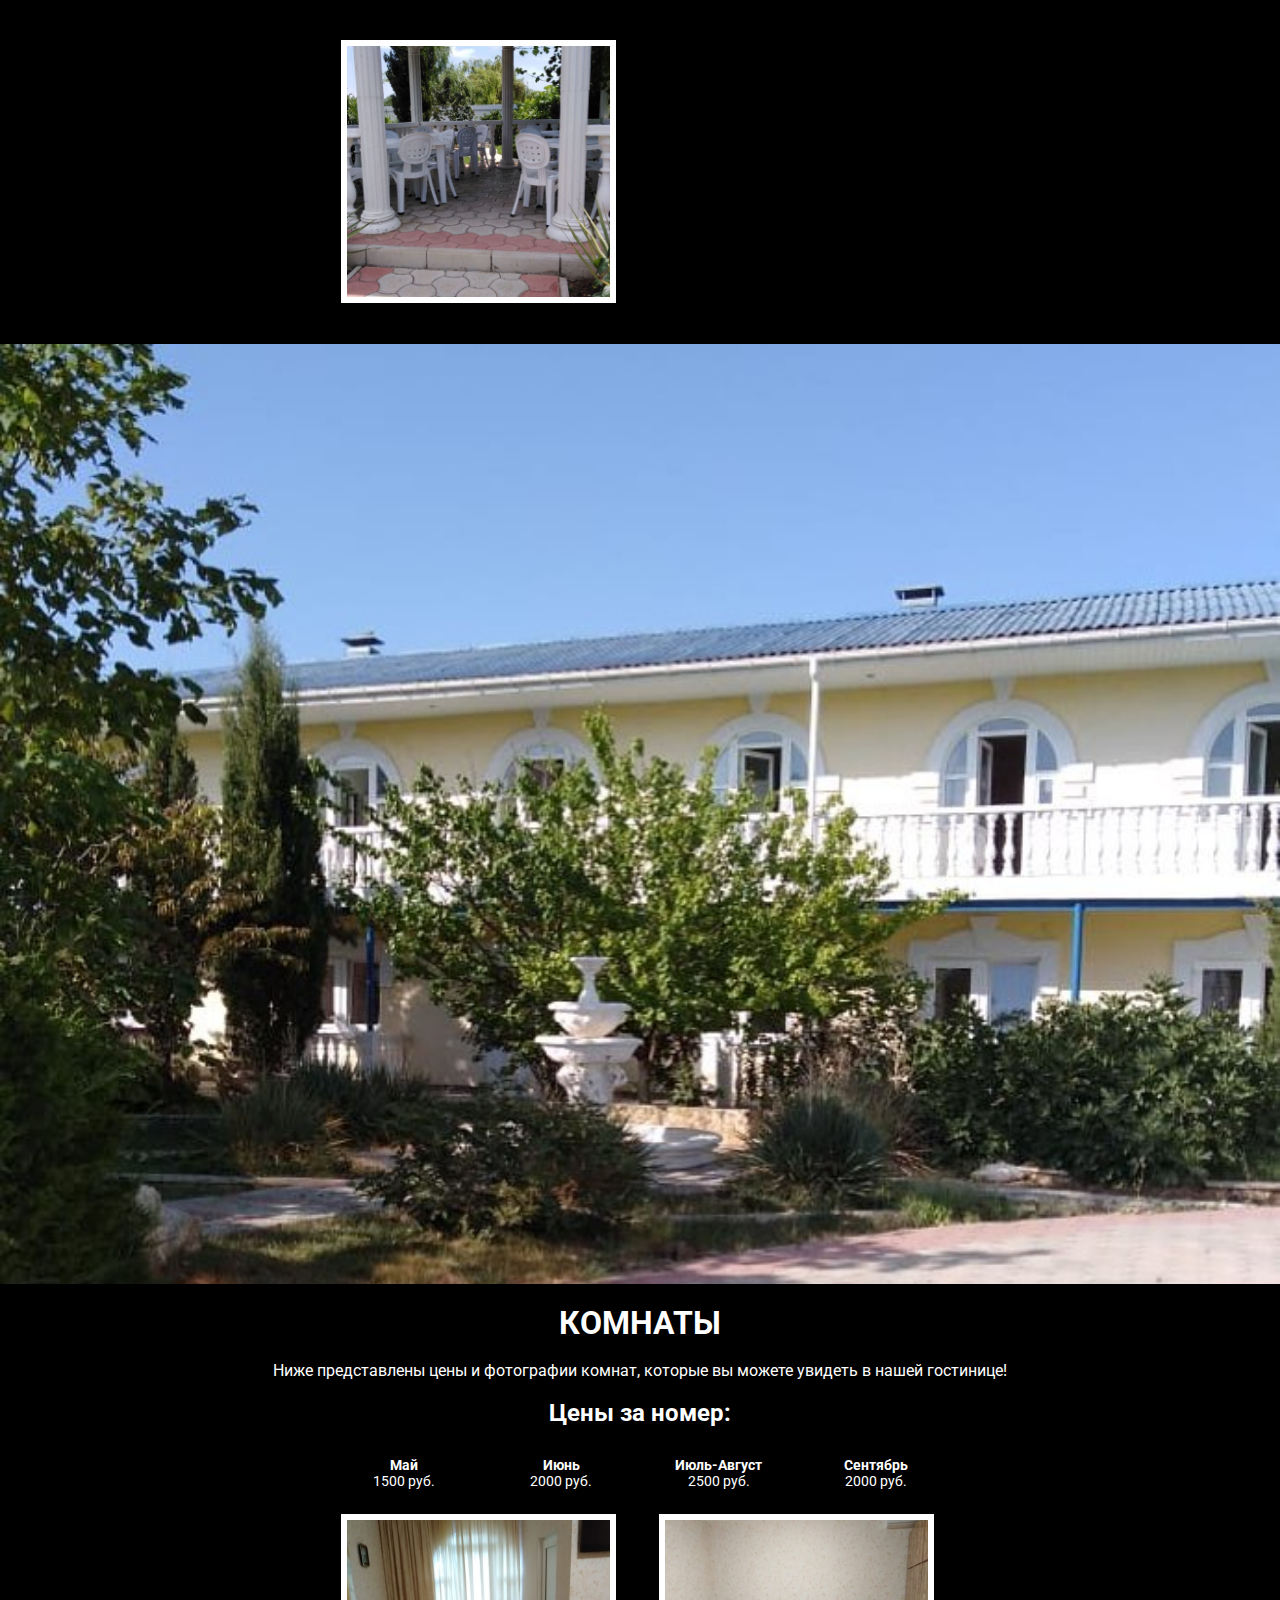
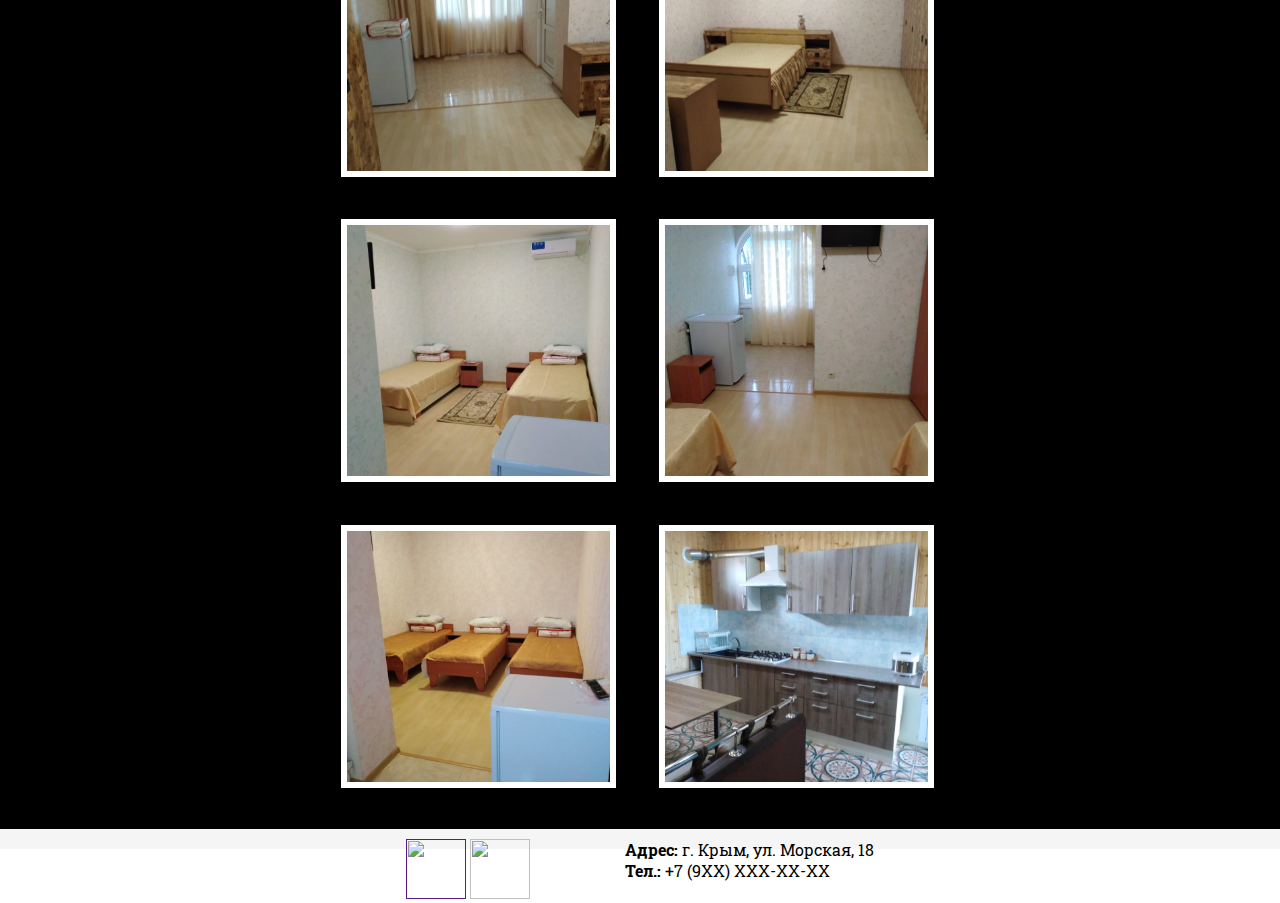
==== commit 44bc126e: "Some more adjustments" ====
--- a/index-new.html
+++ b/index-new.html
@@ -105,9 +105,9 @@
                     <a href=""><img src="https://cdn3.iconfinder.com/data/icons/picons-social/57/46-facebook-512.png" alt="" class="link" id="facebook"></a>
                     <a href="https://www.instagram.com/minigostinitsachaika/"><img src="https://image.flaticon.com/icons/png/512/87/87390.png" alt="" class="link" id="instagram"></a>
                 </div>
-                <div class="fblock">
-                    <p>Адрес: г. Крым, ул. Морская, 18
-                        <br>Тел.: +7 (9XX) XXX-XX-XX
+                <div class="fblock" style="text-align: left;">
+                    <p><strong>Адрес:</strong> г. Крым, ул. Морская, 18
+                        <br><strong>Тел.:</strong> +7 (9XX) XXX-XX-XX
                     </p>
                 </div>
             </div>
--- a/css/style2.css
+++ b/css/style2.css
@@ -23,7 +23,7 @@
     color: rgb(241, 155, 75);
     border-top: 2px solid transparent;
     border-bottom: 2px solid transparent;
-    margin: 5px 10px;
+    margin: 0 10px;
     padding: 15px 0;
 }
 
@@ -91,7 +91,7 @@
 }
 
 .logo {
-    padding: 5px;
+    padding: 10px 5px;
     max-width: 100%;
     height: 100%;
     box-sizing: border-box;
@@ -263,9 +263,13 @@
     padding: 10px 0;
 }
 
+.footerdiv .container {
+    text-align: center;
+}
+
 .fblock {
     float: left;
-    width: 33%;
+    width: 43%;
     height: 100%;
     padding: 0 10px;
     font-family: "Roboto Slab", sans-serif;
